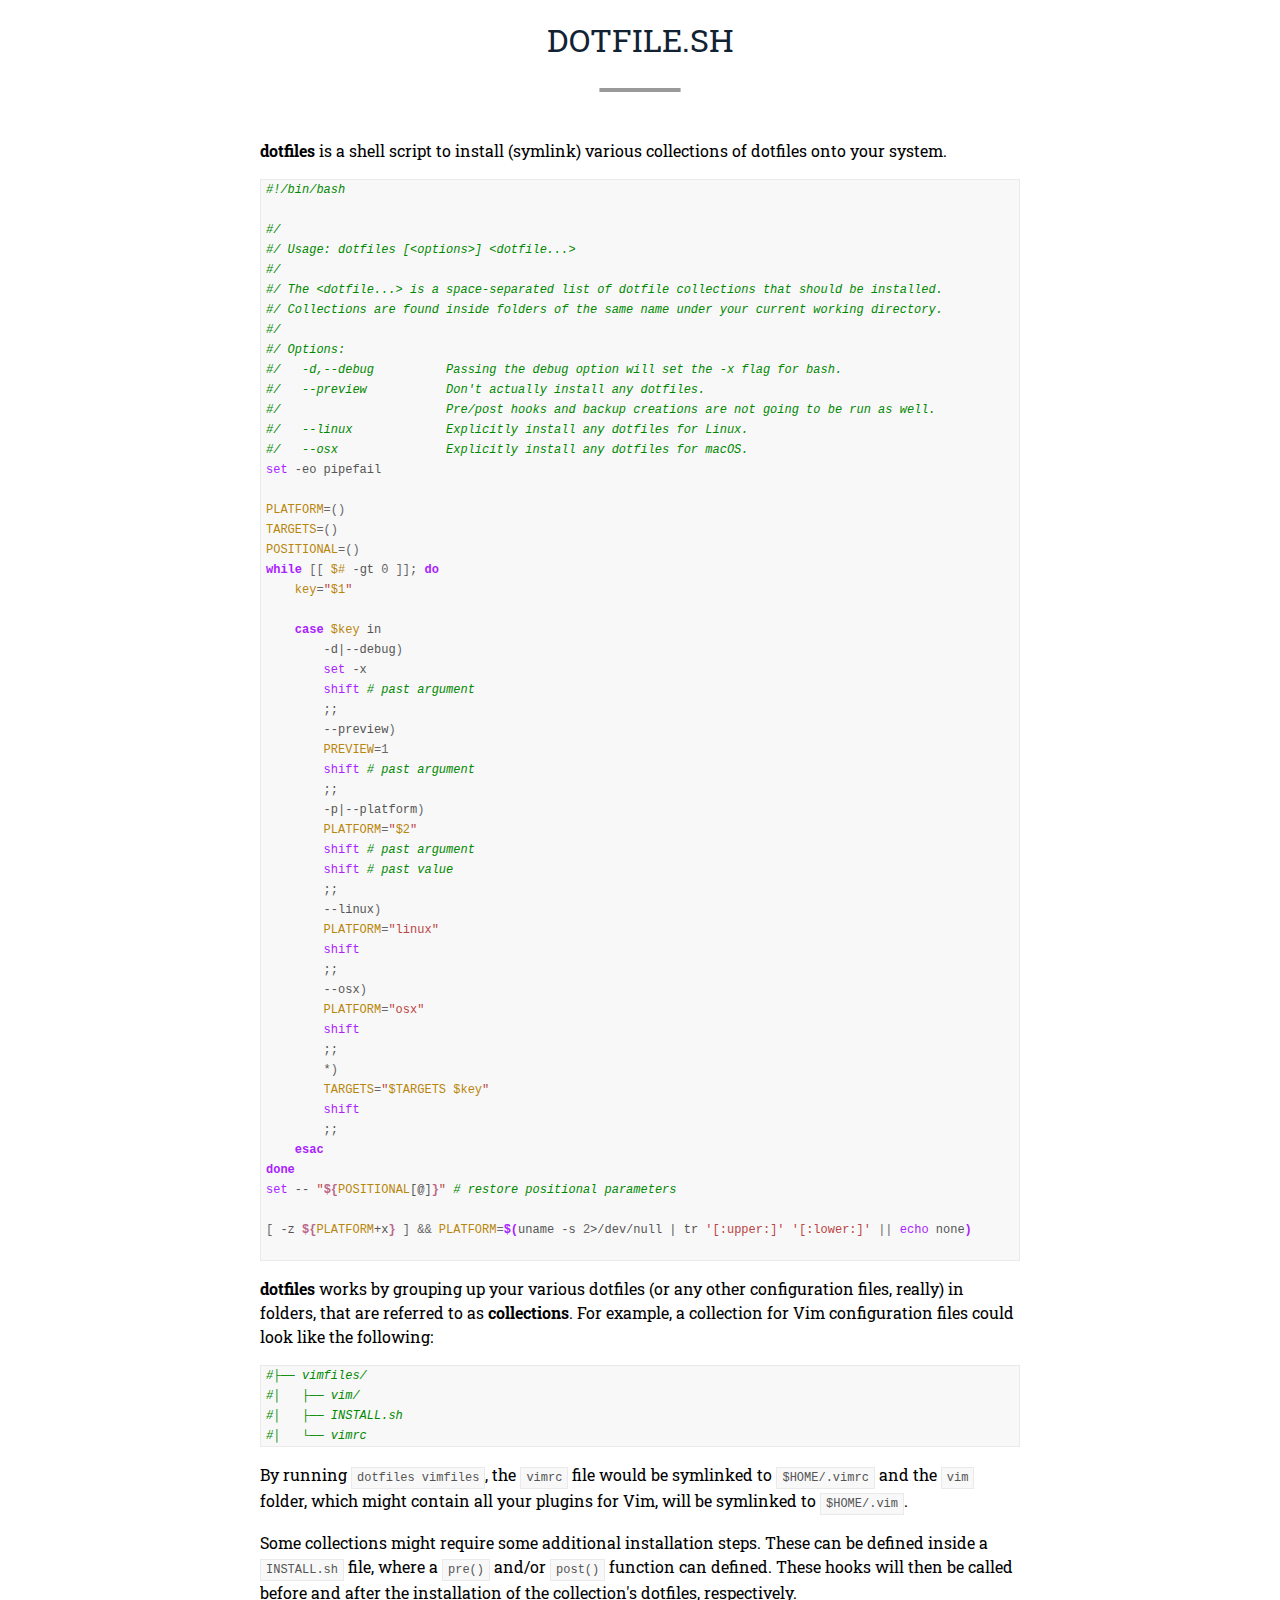
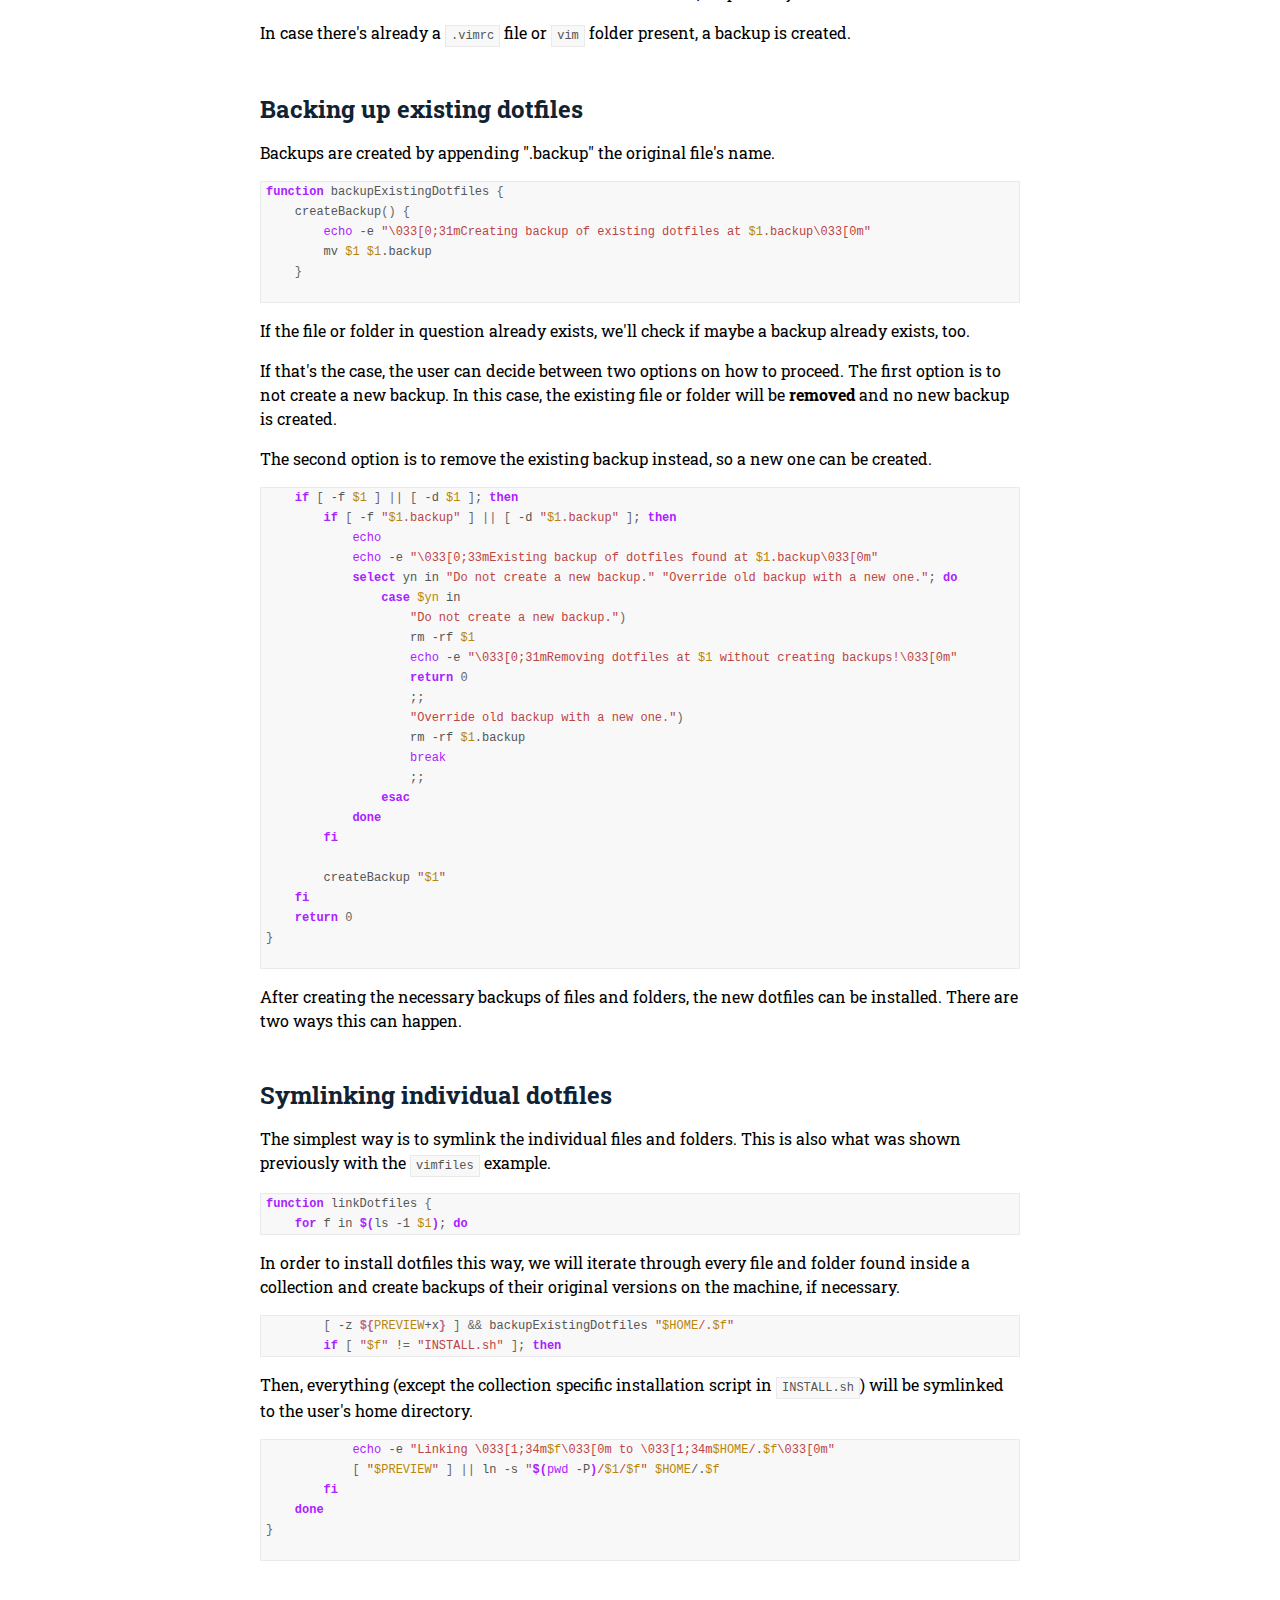
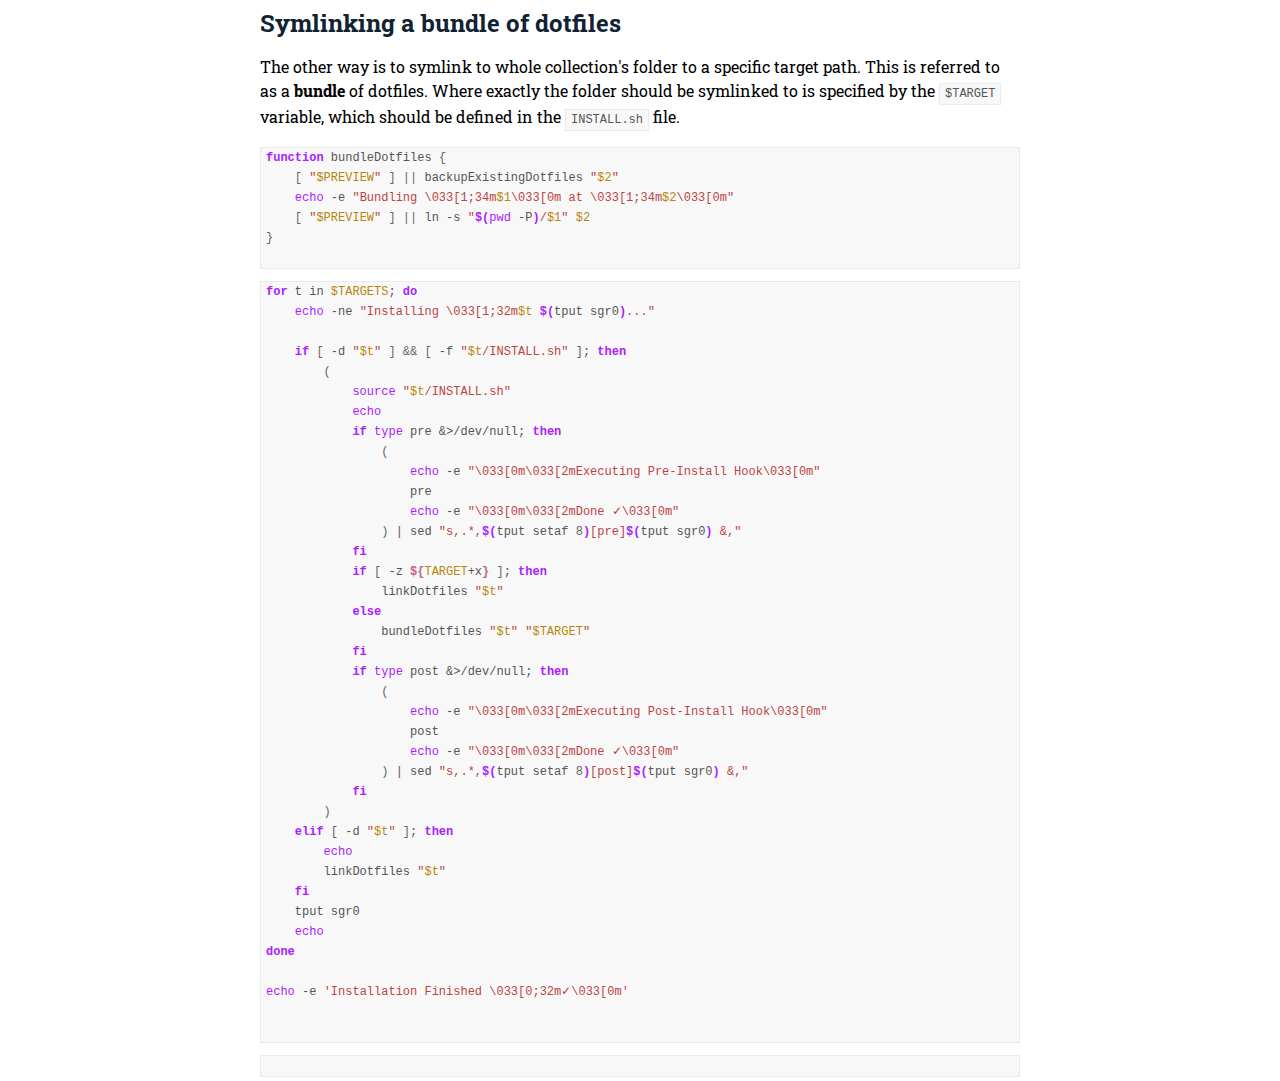
==== docs/index.html @ 302efd62 "move documentation to docs/ folder for GitHub Pages" ====
<!DOCTYPE html>
<html>
<head>
    <meta http-equiv='content-type' content='text/html;charset=utf-8'>
    <title>dotfile.sh</title>
    <style>

#/ CSS for all
body { font-family: sans-serif; }
/*--------------------- Typography ----------------------------*/

@import url('https://fonts.googleapis.com/css?family=Roboto+Slab:400,700');

/*--------------------- Base Styles ----------------------------*/

body {
  font-family: "Roboto Slab";
  line-height: 1.5em;
  margin: 0;
}

hr {
  height: 1px;
  background: #ddd;
  border: 0;
}

h1, h2, h3, h4, h5, h6 {
  color: #112233;
  font-weight: bold;
  font-family: "Roboto Slab";
  line-height: 1em;
  margin-top: 50px;
}
  h1 {
    margin: 0;
    font-weight: normal;
    text-transform: uppercase;
    text-align: center;
  }
  h1:after {
    content: "—";
    display: block;
    font-family: "fleurons";
    color: #999;
    font-size: 80px;
    padding: 10px 0 25px;
  }

a {
  color: #000;
}

blockquote {
  border-left: 5px solid #ccc;
  margin-left: 0;
  padding: 1px 0 1px 1em;
}
  .page blockquote p {
    font-family: Menlo, Consolas, Monaco, monospace;
    font-size: 14px; line-height: 19px;
    color: #999;
    margin: 10px 0 0;
    white-space: pre-wrap;
  }

pre, tt, code {
  font-family: Menlo, Consolas, Monaco, monospace;
  font-size: 12px;
  display: inline-block;
  border: 1px solid #EAEAEA;
  background: #f8f8f8;
  color: #555;
  padding: 0 5px;
  line-height: 20px;
}
  .page pre {
    margin: 0;
    width: 608px;
    padding: 10px 15px;
    background: #fcfcfc;
    -moz-box-shadow:    inset 0 0 10px rgba(0,0,0,0.1);
    -webkit-box-shadow: inset 0 0 10px rgba(0,0,0,0.1);
    box-shadow:         inset 0 0 10px rgba(0,0,0,0.1);
    overflow-x: auto;
  }
    .page pre code {
      border: 0;
      padding: 0;
      background: transparent;
    }

.fleur {
  font-family: "fleurons";
  font-size: 100px;
  text-align: center;
  margin: 40px 0;
  color: #ccc;
}

/*--------------------- Layout ----------------------------*/

.container {
  width: 760px;
  margin: 0 auto;
  background: #fff;
  background: rgba(255,255,255, 0.4);
  overflow: hidden;
}
  .page {
    width: 640px;
    padding: 30px;
    margin: 30px;
    background: #fff;
    font-size: 17px;
    line-height: 26px;
  }
    .page p {
      color: #30404f;
      margin: 26px 0;
    }

ul.sections {
  list-style: none;
  padding:0 0 5px 0;;
  margin:0;
}

.page li p {
  margin: 12px 0;
}

.toc {
  max-height: 0;
  overflow: hidden;
  text-align: center;
  font-size: 13px;
  line-height: 20px;
  -moz-transition: max-height 1s;
  -webkit-transition: max-height 1s;
  transition: max-height 1s;
}

  .header {
    margin-top: 24px;
  }

  .header:hover .toc {
    max-height: 500px;
  }
  .toc h3 {
    margin-top: 20px;
  }
  .toc ol {
    margin: 0 0 20px 0;
    display: inline-block;
    text-align: left;
    list-style-type: upper-roman;
  }
    .toc li {
      font-family: 'Roboto Slab';
    }
      .toc li a {
        font-family: 'Roboto Slab';
      }


/*---------------------- Syntax Highlighting -----------------------------*/

td.linenos { background-color: #f0f0f0; padding-right: 10px; }
span.lineno { background-color: #f0f0f0; padding: 0 5px 0 5px; }

.code pre {
  display: block;
  overflow: auto;
}

pre code {
  display: block; padding: 0.5em;
  color: #000;
  background: #f8f8ff
}

.c { color: #008800; font-style: italic } /* Comment */
.err { border: 1px solid #FF0000 } /* Error */
.k { color: #AA22FF; font-weight: bold } /* Keyword */
.o { color: #666666 } /* Operator */
.ch { color: #008800; font-style: italic } /* Comment.Hashbang */
.cm { color: #008800; font-style: italic } /* Comment.Multiline */
.cp { color: #008800 } /* Comment.Preproc */
.cpf { color: #008800; font-style: italic } /* Comment.PreprocFile */
.c1 { color: #008800; font-style: italic } /* Comment.Single */
.cs { color: #008800; font-weight: bold } /* Comment.Special */
.gd { color: #A00000 } /* Generic.Deleted */
.ge { font-style: italic } /* Generic.Emph */
.gr { color: #FF0000 } /* Generic.Error */
.gh { color: #000080; font-weight: bold } /* Generic.Heading */
.gi { color: #00A000 } /* Generic.Inserted */
.go { color: #888888 } /* Generic.Output */
.gp { color: #000080; font-weight: bold } /* Generic.Prompt */
.gs { font-weight: bold } /* Generic.Strong */
.gu { color: #800080; font-weight: bold } /* Generic.Subheading */
.gt { color: #0044DD } /* Generic.Traceback */
.kc { color: #AA22FF; font-weight: bold } /* Keyword.Constant */
.kd { color: #AA22FF; font-weight: bold } /* Keyword.Declaration */
.kn { color: #AA22FF; font-weight: bold } /* Keyword.Namespace */
.kp { color: #AA22FF } /* Keyword.Pseudo */
.kr { color: #AA22FF; font-weight: bold } /* Keyword.Reserved */
.kt { color: #00BB00; font-weight: bold } /* Keyword.Type */
.m { color: #666666 } /* Literal.Number */
.s { color: #BB4444 } /* Literal.String */
.na { color: #BB4444 } /* Name.Attribute */
.nb { color: #AA22FF } /* Name.Builtin */
.nc { color: #0000FF } /* Name.Class */
.no { color: #880000 } /* Name.Constant */
.nd { color: #AA22FF } /* Name.Decorator */
.ni { color: #999999; font-weight: bold } /* Name.Entity */
.ne { color: #D2413A; font-weight: bold } /* Name.Exception */
.nf { color: #00A000 } /* Name.Function */
.nl { color: #A0A000 } /* Name.Label */
.nn { color: #0000FF; font-weight: bold } /* Name.Namespace */
.nt { color: #008000; font-weight: bold } /* Name.Tag */
.nv { color: #B8860B } /* Name.Variable */
.ow { color: #AA22FF; font-weight: bold } /* Operator.Word */
.w { color: #bbbbbb } /* Text.Whitespace */
.mb { color: #666666 } /* Literal.Number.Bin */
.mf { color: #666666 } /* Literal.Number.Float */
.mh { color: #666666 } /* Literal.Number.Hex */
.mi { color: #666666 } /* Literal.Number.Integer */
.mo { color: #666666 } /* Literal.Number.Oct */
.sa { color: #BB4444 } /* Literal.String.Affix */
.sb { color: #BB4444 } /* Literal.String.Backtick */
.sc { color: #BB4444 } /* Literal.String.Char */
.dl { color: #BB4444 } /* Literal.String.Delimiter */
.sd { color: #BB4444; font-style: italic } /* Literal.String.Doc */
.s2 { color: #BB4444 } /* Literal.String.Double */
.se { color: #BB6622; font-weight: bold } /* Literal.String.Escape */
.sh { color: #BB4444 } /* Literal.String.Heredoc */
.si { color: #BB6688; font-weight: bold } /* Literal.String.Interpol */
.sx { color: #008000 } /* Literal.String.Other */
.sr { color: #BB6688 } /* Literal.String.Regex */
.s1 { color: #BB4444 } /* Literal.String.Single */
.ss { color: #B8860B } /* Literal.String.Symbol */
.bp { color: #AA22FF } /* Name.Builtin.Pseudo */
.fm { color: #00A000 } /* Name.Function.Magic */
.vc { color: #B8860B } /* Name.Variable.Class */
.vg { color: #B8860B } /* Name.Variable.Global */
.vi { color: #B8860B } /* Name.Variable.Instance */
.vm { color: #B8860B } /* Name.Variable.Magic */
.il { color: #666666 } /* Literal.Number.Integer.Long */
    </style>
    </head>
<body>
<div class=container id=container>
    <div id=background></div>
        <div class=header><h1>dotfile.sh</h1></div>
        <div class=docs><p><strong>dotfiles</strong> is a shell script to install (symlink) various collections of dotfiles onto your system.</p>

<span></span></div><div class=code><pre>
<span class="c1">#!/bin/bash</span>

<span class="c1">#/</span>
<span class="c1">#/ Usage: dotfiles [&lt;options&gt;] &lt;dotfile...&gt;</span>
<span class="c1">#/</span>
<span class="c1">#/ The &lt;dotfile...&gt; is a space-separated list of dotfile collections that should be installed.</span>
<span class="c1">#/ Collections are found inside folders of the same name under your current working directory.</span>
<span class="c1">#/</span>
<span class="c1">#/ Options:</span>
<span class="c1">#/   -d,--debug          Passing the debug option will set the -x flag for bash.</span>
<span class="c1">#/   --preview           Don&#39;t actually install any dotfiles.</span>
<span class="c1">#/                       Pre/post hooks and backup creations are not going to be run as well.</span>
<span class="c1">#/   --linux             Explicitly install any dotfiles for Linux.</span>
<span class="c1">#/   --osx               Explicitly install any dotfiles for macOS.</span>
<span class="nb">set</span> -eo pipefail

<span class="nv">PLATFORM</span><span class="o">=()</span>
<span class="nv">TARGETS</span><span class="o">=()</span>
<span class="nv">POSITIONAL</span><span class="o">=()</span>
<span class="k">while</span> <span class="o">[[</span> <span class="nv">$#</span> -gt <span class="m">0</span> <span class="o">]]</span><span class="p">;</span> <span class="k">do</span>
    <span class="nv">key</span><span class="o">=</span><span class="s2">&quot;</span><span class="nv">$1</span><span class="s2">&quot;</span>

    <span class="k">case</span> <span class="nv">$key</span> in
        -d<span class="p">|</span>--debug<span class="o">)</span>
        <span class="nb">set</span> -x
        <span class="nb">shift</span> <span class="c1"># past argument</span>
        <span class="p">;;</span>
        --preview<span class="o">)</span>
        <span class="nv">PREVIEW</span><span class="o">=</span><span class="m">1</span>
        <span class="nb">shift</span> <span class="c1"># past argument</span>
        <span class="p">;;</span>
        -p<span class="p">|</span>--platform<span class="o">)</span>
        <span class="nv">PLATFORM</span><span class="o">=</span><span class="s2">&quot;</span><span class="nv">$2</span><span class="s2">&quot;</span>
        <span class="nb">shift</span> <span class="c1"># past argument</span>
        <span class="nb">shift</span> <span class="c1"># past value</span>
        <span class="p">;;</span>
        --linux<span class="o">)</span>
        <span class="nv">PLATFORM</span><span class="o">=</span><span class="s2">&quot;linux&quot;</span>
        <span class="nb">shift</span>
        <span class="p">;;</span>
        --osx<span class="o">)</span>
        <span class="nv">PLATFORM</span><span class="o">=</span><span class="s2">&quot;osx&quot;</span>
        <span class="nb">shift</span>
        <span class="p">;;</span>
        *<span class="o">)</span>
        <span class="nv">TARGETS</span><span class="o">=</span><span class="s2">&quot;</span><span class="nv">$TARGETS</span><span class="s2"> </span><span class="nv">$key</span><span class="s2">&quot;</span>
        <span class="nb">shift</span>
        <span class="p">;;</span>
    <span class="k">esac</span>
<span class="k">done</span>
<span class="nb">set</span> -- <span class="s2">&quot;</span><span class="si">${</span><span class="nv">POSITIONAL</span><span class="p">[@]</span><span class="si">}</span><span class="s2">&quot;</span> <span class="c1"># restore positional parameters</span>

<span class="o">[</span> -z <span class="si">${</span><span class="nv">PLATFORM</span><span class="p">+x</span><span class="si">}</span> <span class="o">]</span> <span class="o">&amp;&amp;</span> <span class="nv">PLATFORM</span><span class="o">=</span><span class="k">$(</span>uname -s <span class="m">2</span>&gt;/dev/null <span class="p">|</span> tr <span class="s1">&#39;[:upper:]&#39;</span> <span class="s1">&#39;[:lower:]&#39;</span> <span class="o">||</span> <span class="nb">echo</span> none<span class="k">)</span>

</pre></div><div class=break></div><div class=docs>

<p><strong>dotfiles</strong> works by grouping up your various dotfiles (or any other configuration files, really) in
folders, that are referred to as <strong>collections</strong>. For example, a collection for Vim configuration files
could look like the following:</p>

</div><div class=code><pre>
<span class="c1">#├── vimfiles/</span>
<span class="c1">#│   ├── vim/</span>
<span class="c1">#│   ├── INSTALL.sh</span>
<span class="c1">#│   └── vimrc</span>
</pre></div><div class=break></div><div class=docs>

<p>By running <code>dotfiles vimfiles</code>, the <code>vimrc</code> file would be symlinked to <code>$HOME/.vimrc</code>
and the <code>vim</code> folder, which might contain all your plugins for Vim, will be symlinked to <code>$HOME/.vim</code>.</p>

<p>Some collections might require some additional installation steps. These can be defined inside a
<code>INSTALL.sh</code> file, where a <code>pre()</code> and/or <code>post()</code> function can defined. These hooks will then be called
before and after the installation of the collection's dotfiles, respectively.</p>

<p>In case there's already a <code>.vimrc</code> file or <code>vim</code> folder present, a backup is created.</p>

<h2>Backing up existing dotfiles</h2>

<p>Backups are created by appending ".backup" the original file's name.</p>

</div><div class=code><pre>
<span class="k">function</span> backupExistingDotfiles <span class="o">{</span>
    createBackup<span class="o">()</span> <span class="o">{</span>
        <span class="nb">echo</span> -e <span class="s2">&quot;\033[0;31mCreating backup of existing dotfiles at </span><span class="nv">$1</span><span class="s2">.backup\033[0m&quot;</span>
        mv <span class="nv">$1</span> <span class="nv">$1</span>.backup
    <span class="o">}</span>

</pre></div><div class=break></div><div class=docs>

<p>If the file or folder in question already exists, we'll check if maybe a backup
already exists, too.</p>

<p>If that's the case, the user can decide between two options on how to proceed.
The first option is to not create a new backup. In this case, the existing file or folder
will be <strong>removed</strong> and no new backup is created.</p>

<p>The second option is to remove the existing backup instead, so a new
one can be created.</p>

</div><div class=code><pre>
    <span class="k">if</span> <span class="o">[</span> -f <span class="nv">$1</span> <span class="o">]</span> <span class="o">||</span> <span class="o">[</span> -d <span class="nv">$1</span> <span class="o">]</span><span class="p">;</span> <span class="k">then</span>
        <span class="k">if</span> <span class="o">[</span> -f <span class="s2">&quot;</span><span class="nv">$1</span><span class="s2">.backup&quot;</span> <span class="o">]</span> <span class="o">||</span> <span class="o">[</span> -d <span class="s2">&quot;</span><span class="nv">$1</span><span class="s2">.backup&quot;</span> <span class="o">]</span><span class="p">;</span> <span class="k">then</span>
            <span class="nb">echo</span>
            <span class="nb">echo</span> -e <span class="s2">&quot;\033[0;33mExisting backup of dotfiles found at </span><span class="nv">$1</span><span class="s2">.backup\033[0m&quot;</span>
            <span class="k">select</span> yn in <span class="s2">&quot;Do not create a new backup.&quot;</span> <span class="s2">&quot;Override old backup with a new one.&quot;</span><span class="p">;</span> <span class="k">do</span>
                <span class="k">case</span> <span class="nv">$yn</span> in
                    <span class="s2">&quot;Do not create a new backup.&quot;</span><span class="o">)</span>
                    rm -rf <span class="nv">$1</span>
                    <span class="nb">echo</span> -e <span class="s2">&quot;\033[0;31mRemoving dotfiles at </span><span class="nv">$1</span><span class="s2"> without creating backups!\033[0m&quot;</span>
                    <span class="k">return</span> <span class="m">0</span>
                    <span class="p">;;</span>
                    <span class="s2">&quot;Override old backup with a new one.&quot;</span><span class="o">)</span>
                    rm -rf <span class="nv">$1</span>.backup
                    <span class="nb">break</span>
                    <span class="p">;;</span>
                <span class="k">esac</span>
            <span class="k">done</span>
        <span class="k">fi</span>

        createBackup <span class="s2">&quot;</span><span class="nv">$1</span><span class="s2">&quot;</span>
    <span class="k">fi</span>
    <span class="k">return</span> <span class="m">0</span>
<span class="o">}</span>

</pre></div><div class=break></div><div class=docs>

<p>After creating the necessary backups of files and folders, the new dotfiles can be installed.
There are two ways this can happen.</p>

<h2>Symlinking individual dotfiles</h2>

<p>The simplest way is to symlink the individual files and folders. This is also what was shown previously
with the <code>vimfiles</code> example.</p>

</div><div class=code><pre>
<span class="k">function</span> linkDotfiles <span class="o">{</span>
    <span class="k">for</span> f in <span class="k">$(</span>ls -1 <span class="nv">$1</span><span class="k">)</span><span class="p">;</span> <span class="k">do</span>
</pre></div><div class=break></div><div class=docs>

<p>In order to install dotfiles this way, we will iterate through every file and folder found
inside a collection and create backups of their original versions on the machine, if necessary.</p>

</div><div class=code><pre>
        <span class="o">[</span> -z <span class="si">${</span><span class="nv">PREVIEW</span><span class="p">+x</span><span class="si">}</span> <span class="o">]</span> <span class="o">&amp;&amp;</span> backupExistingDotfiles <span class="s2">&quot;</span><span class="nv">$HOME</span><span class="s2">/.</span><span class="nv">$f</span><span class="s2">&quot;</span>
        <span class="k">if</span> <span class="o">[</span> <span class="s2">&quot;</span><span class="nv">$f</span><span class="s2">&quot;</span> !<span class="o">=</span> <span class="s2">&quot;INSTALL.sh&quot;</span> <span class="o">]</span><span class="p">;</span> <span class="k">then</span>
</pre></div><div class=break></div><div class=docs>

<p>Then, everything (except the collection specific installation script in <code>INSTALL.sh</code>) will be symlinked
to the user's home directory.</p>

</div><div class=code><pre>
            <span class="nb">echo</span> -e <span class="s2">&quot;Linking \033[1;34m</span><span class="nv">$f</span><span class="s2">\033[0m to \033[1;34m</span><span class="nv">$HOME</span><span class="s2">/.</span><span class="nv">$f</span><span class="s2">\033[0m&quot;</span>
            <span class="o">[</span> <span class="s2">&quot;</span><span class="nv">$PREVIEW</span><span class="s2">&quot;</span> <span class="o">]</span> <span class="o">||</span> ln -s <span class="s2">&quot;</span><span class="k">$(</span><span class="nb">pwd</span> -P<span class="k">)</span><span class="s2">/</span><span class="nv">$1</span><span class="s2">/</span><span class="nv">$f</span><span class="s2">&quot;</span> <span class="nv">$HOME</span>/.<span class="nv">$f</span>
        <span class="k">fi</span>
    <span class="k">done</span>
<span class="o">}</span>

</pre></div><div class=break></div><div class=docs>

<h2>Symlinking a bundle of dotfiles</h2>

<p>The other way is to symlink to whole collection's folder to a specific target path.
This is referred to as a <strong>bundle</strong> of dotfiles. Where exactly the folder
should be symlinked to is specified by the <code>$TARGET</code> variable, which should be
defined in the <code>INSTALL.sh</code> file.</p>

</div><div class=code><pre>
<span class="k">function</span> bundleDotfiles <span class="o">{</span>
    <span class="o">[</span> <span class="s2">&quot;</span><span class="nv">$PREVIEW</span><span class="s2">&quot;</span> <span class="o">]</span> <span class="o">||</span> backupExistingDotfiles <span class="s2">&quot;</span><span class="nv">$2</span><span class="s2">&quot;</span>
    <span class="nb">echo</span> -e <span class="s2">&quot;Bundling \033[1;34m</span><span class="nv">$1</span><span class="s2">\033[0m at \033[1;34m</span><span class="nv">$2</span><span class="s2">\033[0m&quot;</span>
    <span class="o">[</span> <span class="s2">&quot;</span><span class="nv">$PREVIEW</span><span class="s2">&quot;</span> <span class="o">]</span> <span class="o">||</span> ln -s <span class="s2">&quot;</span><span class="k">$(</span><span class="nb">pwd</span> -P<span class="k">)</span><span class="s2">/</span><span class="nv">$1</span><span class="s2">&quot;</span> <span class="nv">$2</span>
<span class="o">}</span>

</pre></div><div class=break></div><div class=docs>

</div><div class=code><pre>
<span class="k">for</span> t in <span class="nv">$TARGETS</span><span class="p">;</span> <span class="k">do</span>
    <span class="nb">echo</span> -ne <span class="s2">&quot;Installing \033[1;32m</span><span class="nv">$t</span><span class="s2"> </span><span class="k">$(</span>tput sgr0<span class="k">)</span><span class="s2">...&quot;</span>

    <span class="k">if</span> <span class="o">[</span> -d <span class="s2">&quot;</span><span class="nv">$t</span><span class="s2">&quot;</span> <span class="o">]</span> <span class="o">&amp;&amp;</span> <span class="o">[</span> -f <span class="s2">&quot;</span><span class="nv">$t</span><span class="s2">/INSTALL.sh&quot;</span> <span class="o">]</span><span class="p">;</span> <span class="k">then</span>
        <span class="o">(</span>
            <span class="nb">source</span> <span class="s2">&quot;</span><span class="nv">$t</span><span class="s2">/INSTALL.sh&quot;</span>
            <span class="nb">echo</span>
            <span class="k">if</span> <span class="nb">type</span> pre <span class="p">&amp;</span>&gt;/dev/null<span class="p">;</span> <span class="k">then</span>
                <span class="o">(</span>
                    <span class="nb">echo</span> -e <span class="s2">&quot;\033[0m\033[2mExecuting Pre-Install Hook\033[0m&quot;</span>
                    pre
                    <span class="nb">echo</span> -e <span class="s2">&quot;\033[0m\033[2mDone ✓\033[0m&quot;</span>
                <span class="o">)</span> <span class="p">|</span> sed <span class="s2">&quot;s,.*,</span><span class="k">$(</span>tput setaf <span class="m">8</span><span class="k">)</span><span class="s2">[pre]</span><span class="k">$(</span>tput sgr0<span class="k">)</span><span class="s2"> &amp;,&quot;</span>
            <span class="k">fi</span>
            <span class="k">if</span> <span class="o">[</span> -z <span class="si">${</span><span class="nv">TARGET</span><span class="p">+x</span><span class="si">}</span> <span class="o">]</span><span class="p">;</span> <span class="k">then</span>
                linkDotfiles <span class="s2">&quot;</span><span class="nv">$t</span><span class="s2">&quot;</span>
            <span class="k">else</span>
                bundleDotfiles <span class="s2">&quot;</span><span class="nv">$t</span><span class="s2">&quot;</span> <span class="s2">&quot;</span><span class="nv">$TARGET</span><span class="s2">&quot;</span>
            <span class="k">fi</span>
            <span class="k">if</span> <span class="nb">type</span> post <span class="p">&amp;</span>&gt;/dev/null<span class="p">;</span> <span class="k">then</span>
                <span class="o">(</span>
                    <span class="nb">echo</span> -e <span class="s2">&quot;\033[0m\033[2mExecuting Post-Install Hook\033[0m&quot;</span>
                    post
                    <span class="nb">echo</span> -e <span class="s2">&quot;\033[0m\033[2mDone ✓\033[0m&quot;</span>
                <span class="o">)</span> <span class="p">|</span> sed <span class="s2">&quot;s,.*,</span><span class="k">$(</span>tput setaf <span class="m">8</span><span class="k">)</span><span class="s2">[post]</span><span class="k">$(</span>tput sgr0<span class="k">)</span><span class="s2"> &amp;,&quot;</span>
            <span class="k">fi</span>
        <span class="o">)</span>
    <span class="k">elif</span> <span class="o">[</span> -d <span class="s2">&quot;</span><span class="nv">$t</span><span class="s2">&quot;</span> <span class="o">]</span><span class="p">;</span> <span class="k">then</span>
        <span class="nb">echo</span>
        linkDotfiles <span class="s2">&quot;</span><span class="nv">$t</span><span class="s2">&quot;</span>
    <span class="k">fi</span>
    tput sgr0
    <span class="nb">echo</span>
<span class="k">done</span>

<span class="nb">echo</span> -e <span class="s1">&#39;Installation Finished \033[0;32m✓\033[0m&#39;</span>


</pre></div><div class=break></div><div class=docs>

</div><div class=code><pre>

</pre></div><div class=break></div><div class=docs></div>
    </div>
</body>
</html>
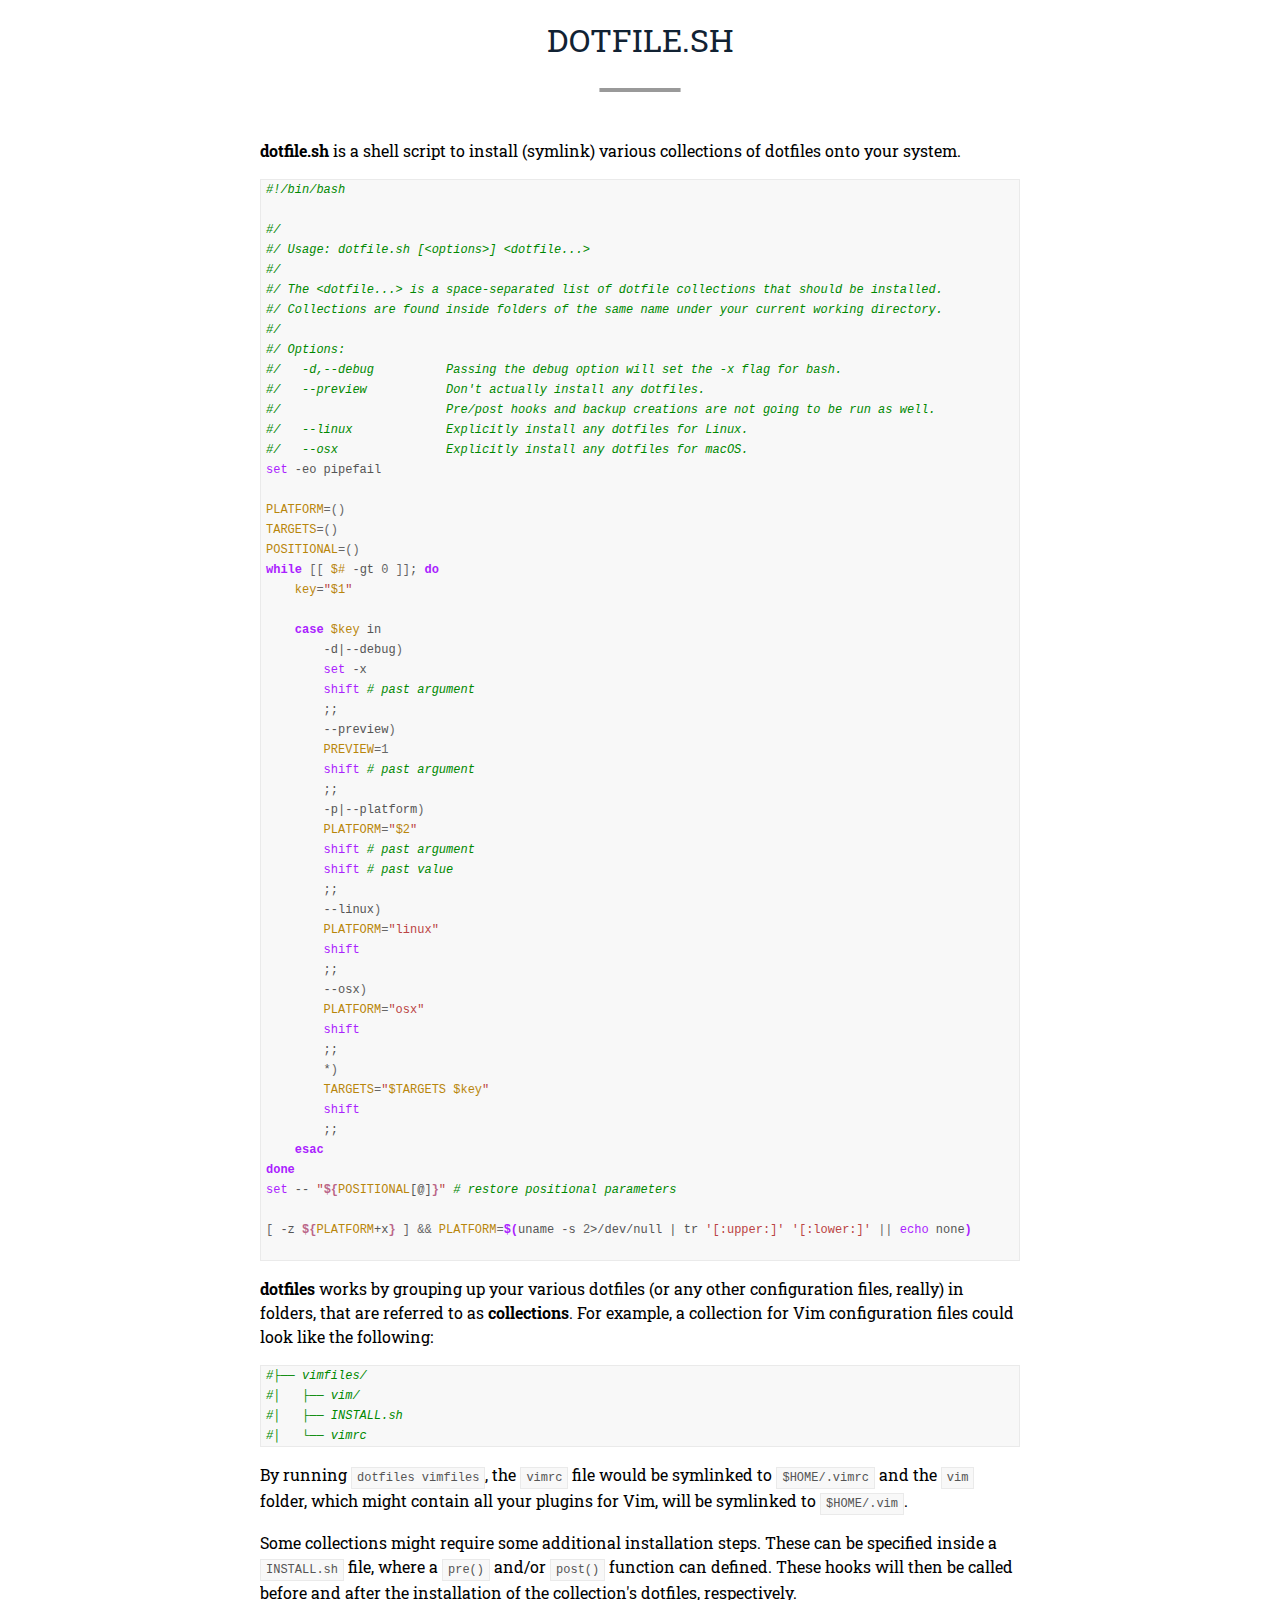
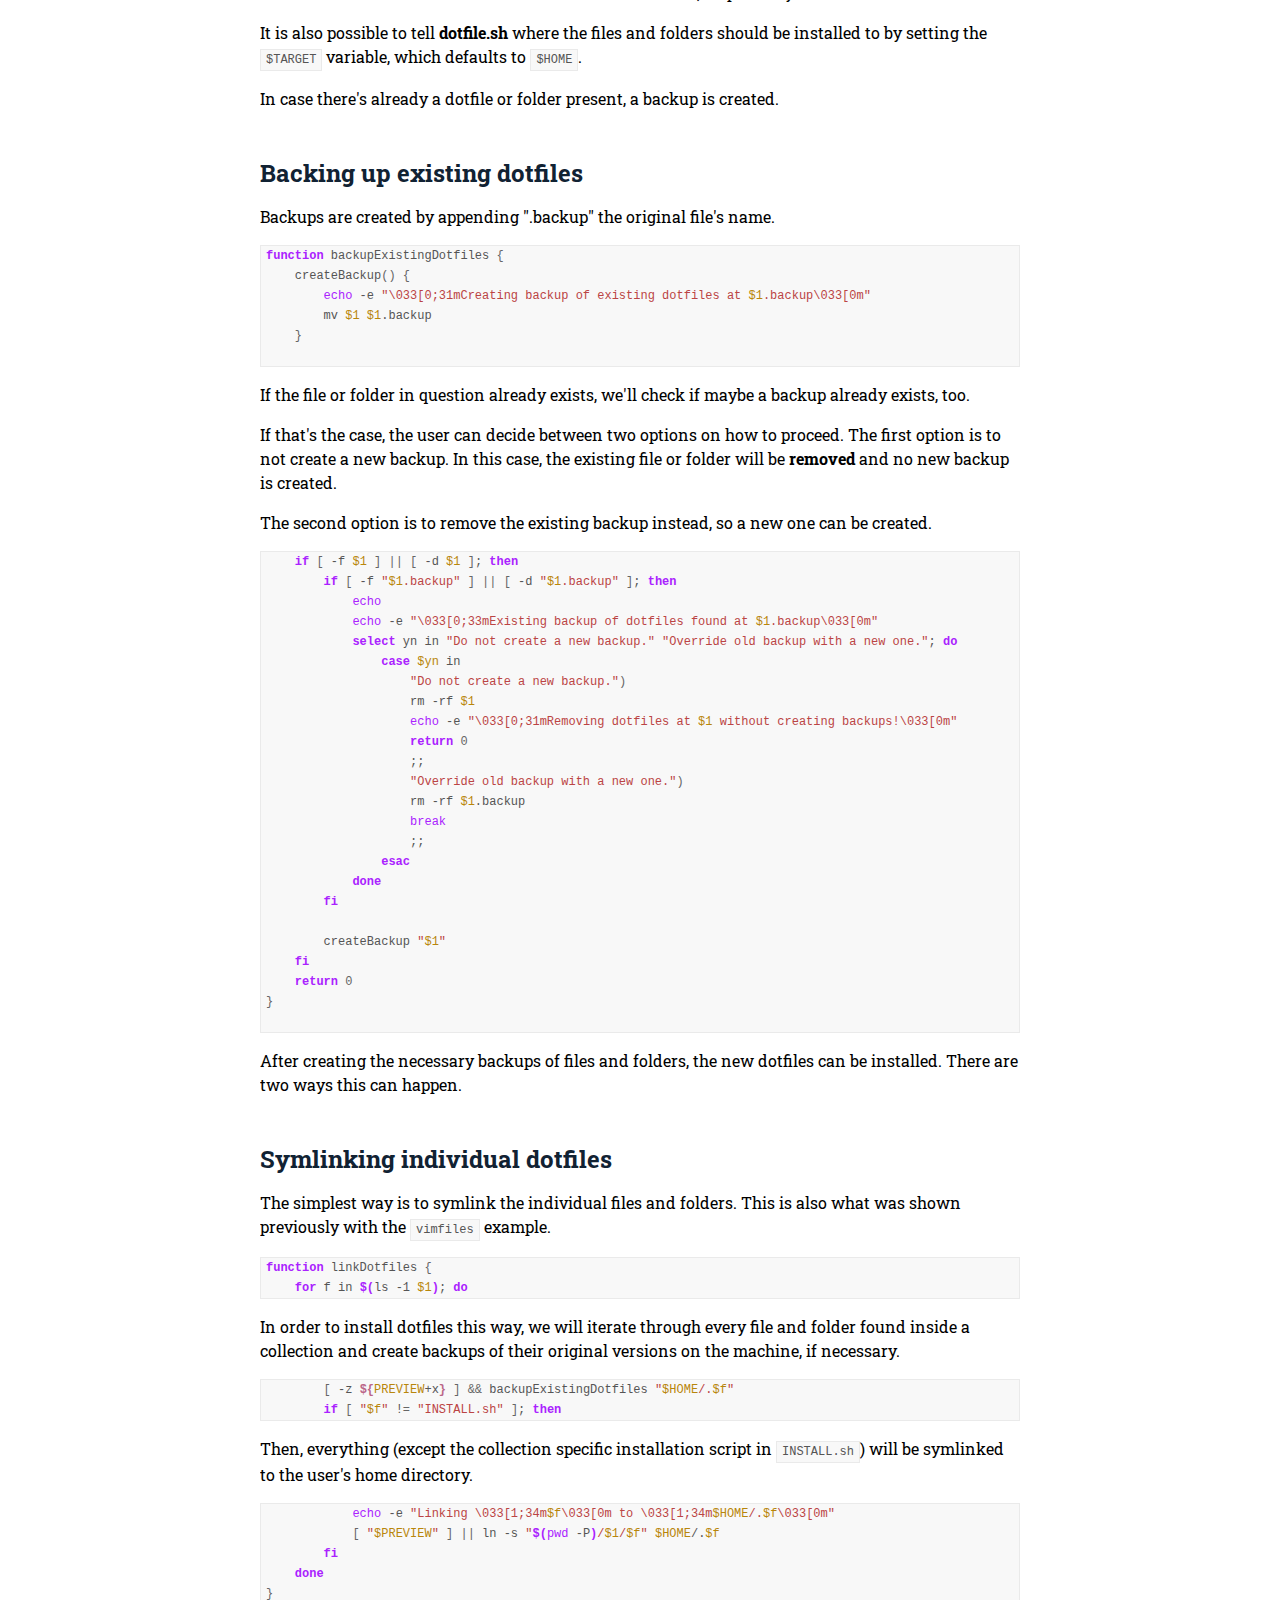
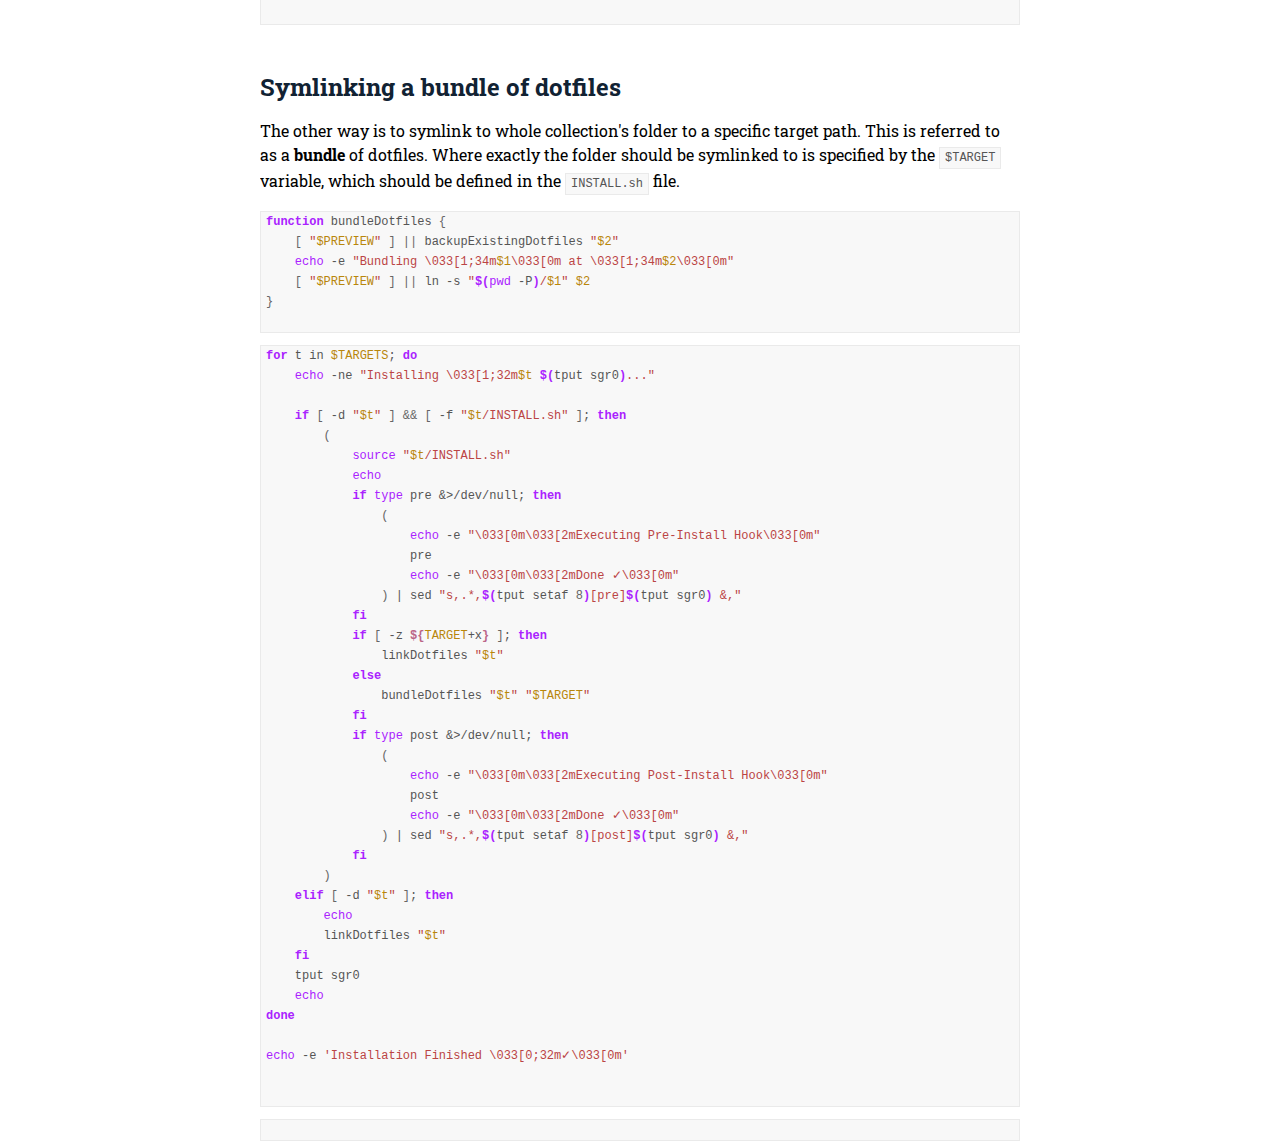
==== commit 2367ca90: ":books: added further documentation" ====
--- a/docs/index.html
+++ b/docs/index.html
@@ -254,13 +254,13 @@
 <div class=container id=container>
     <div id=background></div>
         <div class=header><h1>dotfile.sh</h1></div>
-        <div class=docs><p><strong>dotfiles</strong> is a shell script to install (symlink) various collections of dotfiles onto your system.</p>
+        <div class=docs><p><strong>dotfile.sh</strong> is a shell script to install (symlink) various collections of dotfiles onto your system.</p>
 
 <span></span></div><div class=code><pre>
 <span class="c1">#!/bin/bash</span>
 
 <span class="c1">#/</span>
-<span class="c1">#/ Usage: dotfiles [&lt;options&gt;] &lt;dotfile...&gt;</span>
+<span class="c1">#/ Usage: dotfile.sh [&lt;options&gt;] &lt;dotfile...&gt;</span>
 <span class="c1">#/</span>
 <span class="c1">#/ The &lt;dotfile...&gt; is a space-separated list of dotfile collections that should be installed.</span>
 <span class="c1">#/ Collections are found inside folders of the same name under your current working directory.</span>
@@ -327,11 +327,14 @@
 <p>By running <code>dotfiles vimfiles</code>, the <code>vimrc</code> file would be symlinked to <code>$HOME/.vimrc</code>
 and the <code>vim</code> folder, which might contain all your plugins for Vim, will be symlinked to <code>$HOME/.vim</code>.</p>
 
-<p>Some collections might require some additional installation steps. These can be defined inside a
+<p>Some collections might require some additional installation steps. These can be specified inside a
 <code>INSTALL.sh</code> file, where a <code>pre()</code> and/or <code>post()</code> function can defined. These hooks will then be called
 before and after the installation of the collection's dotfiles, respectively.</p>
 
-<p>In case there's already a <code>.vimrc</code> file or <code>vim</code> folder present, a backup is created.</p>
+<p>It is also possible to tell <strong>dotfile.sh</strong> where the files and folders should be installed to
+by setting the <code>$TARGET</code> variable, which defaults to <code>$HOME</code>.</p>
+
+<p>In case there's already a dotfile or folder present, a backup is created.</p>
 
 <h2>Backing up existing dotfiles</h2>
 
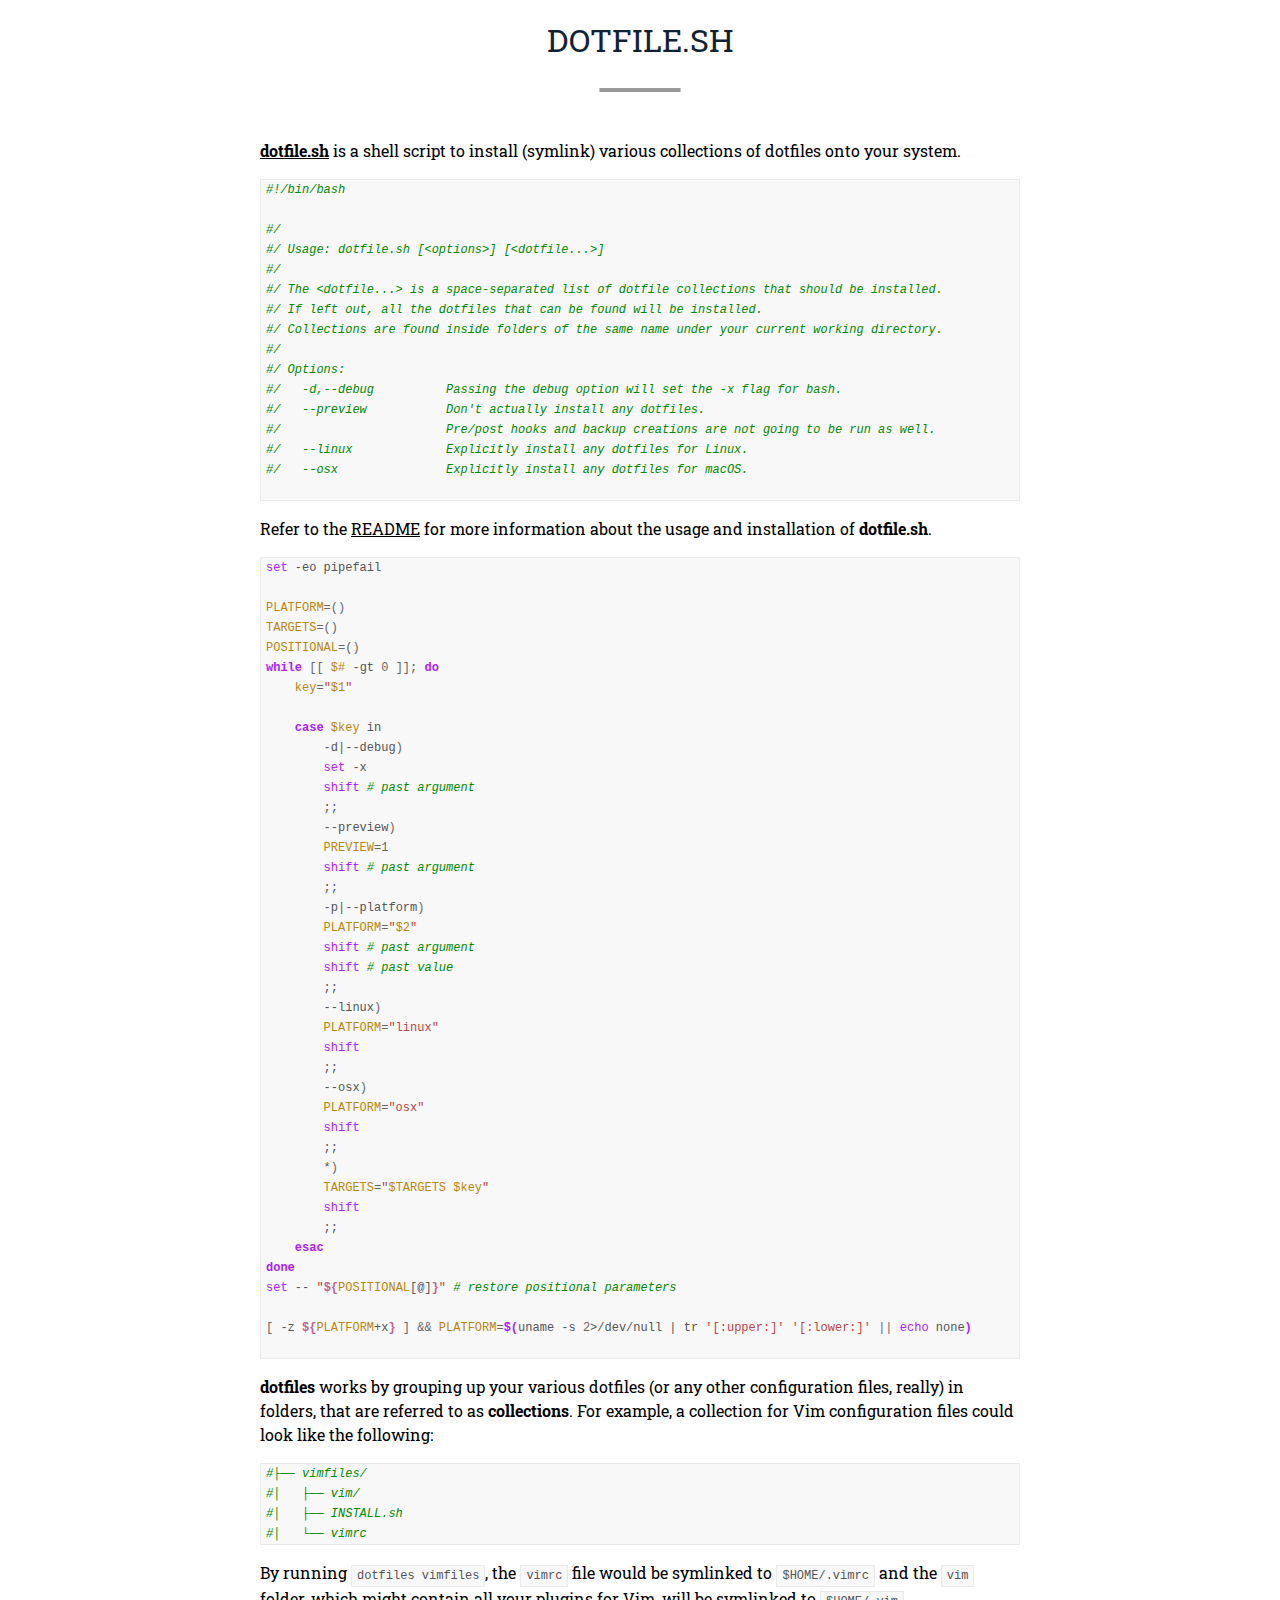
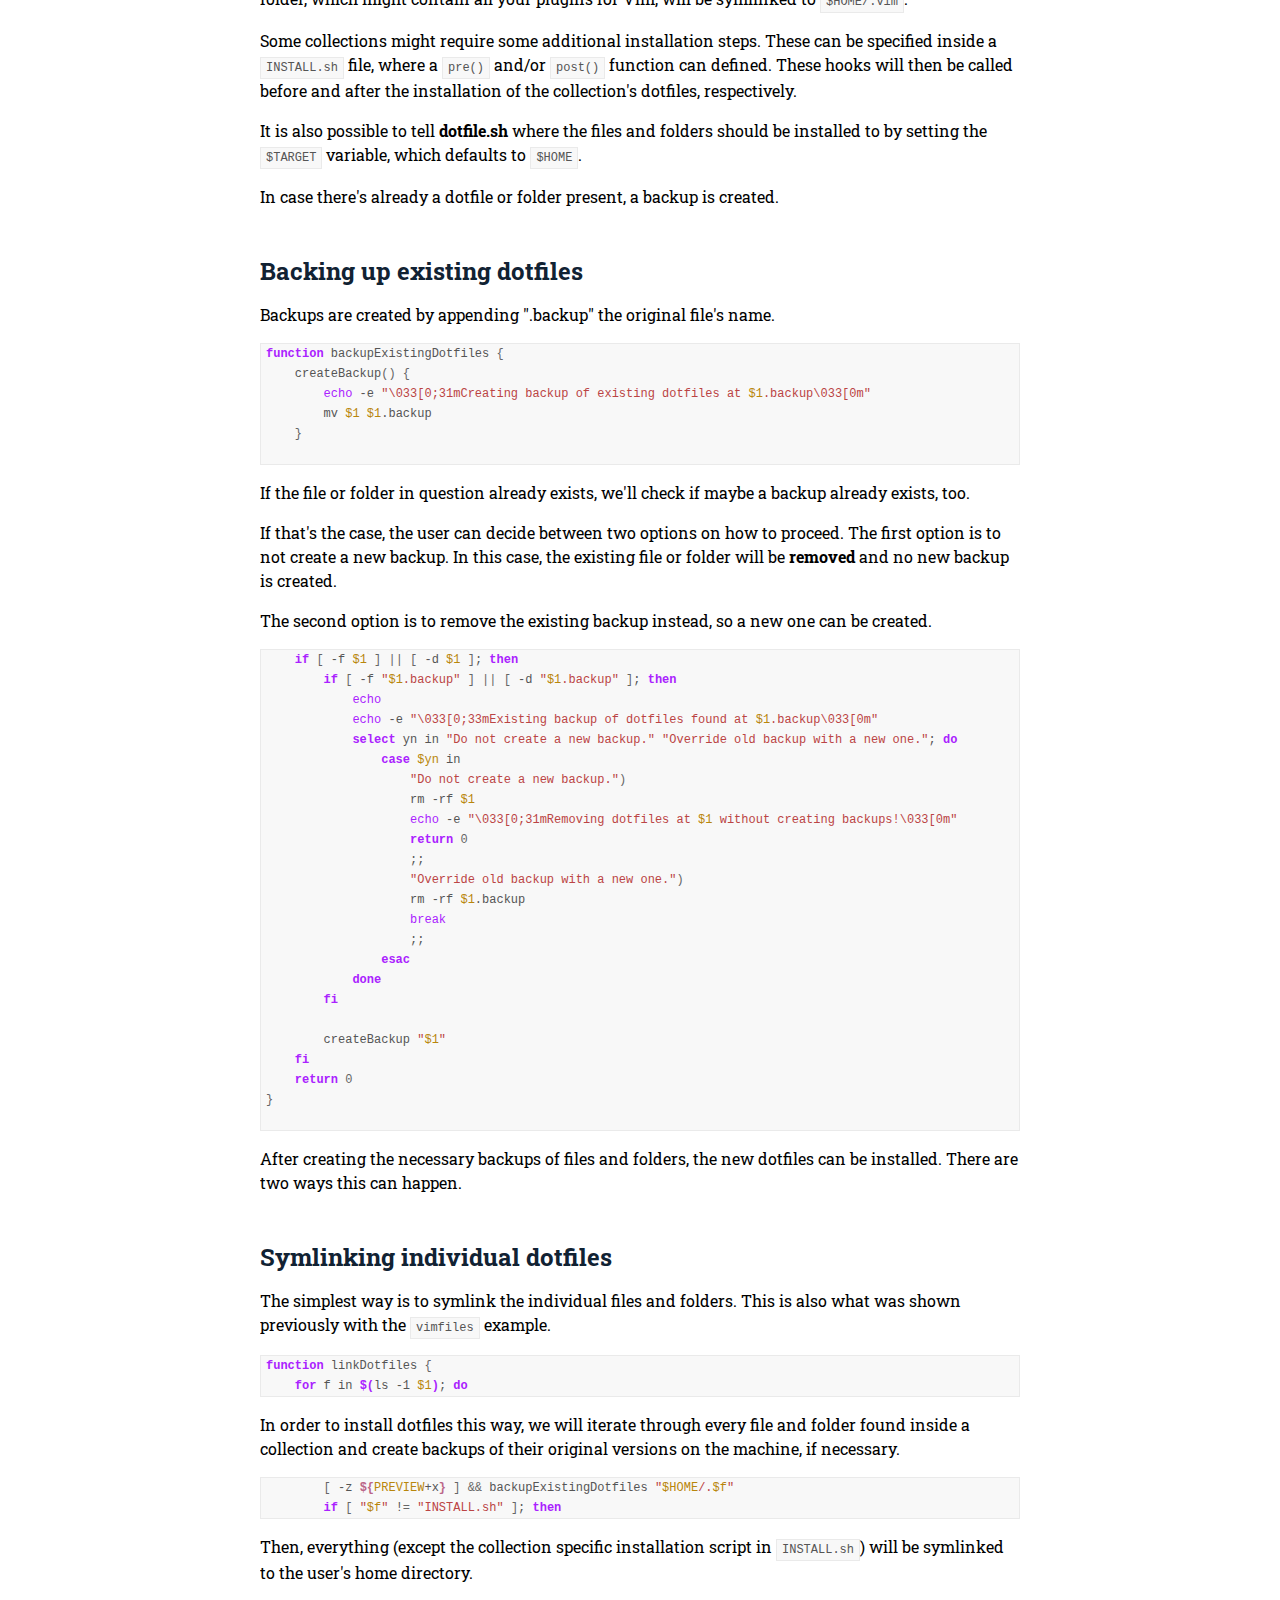
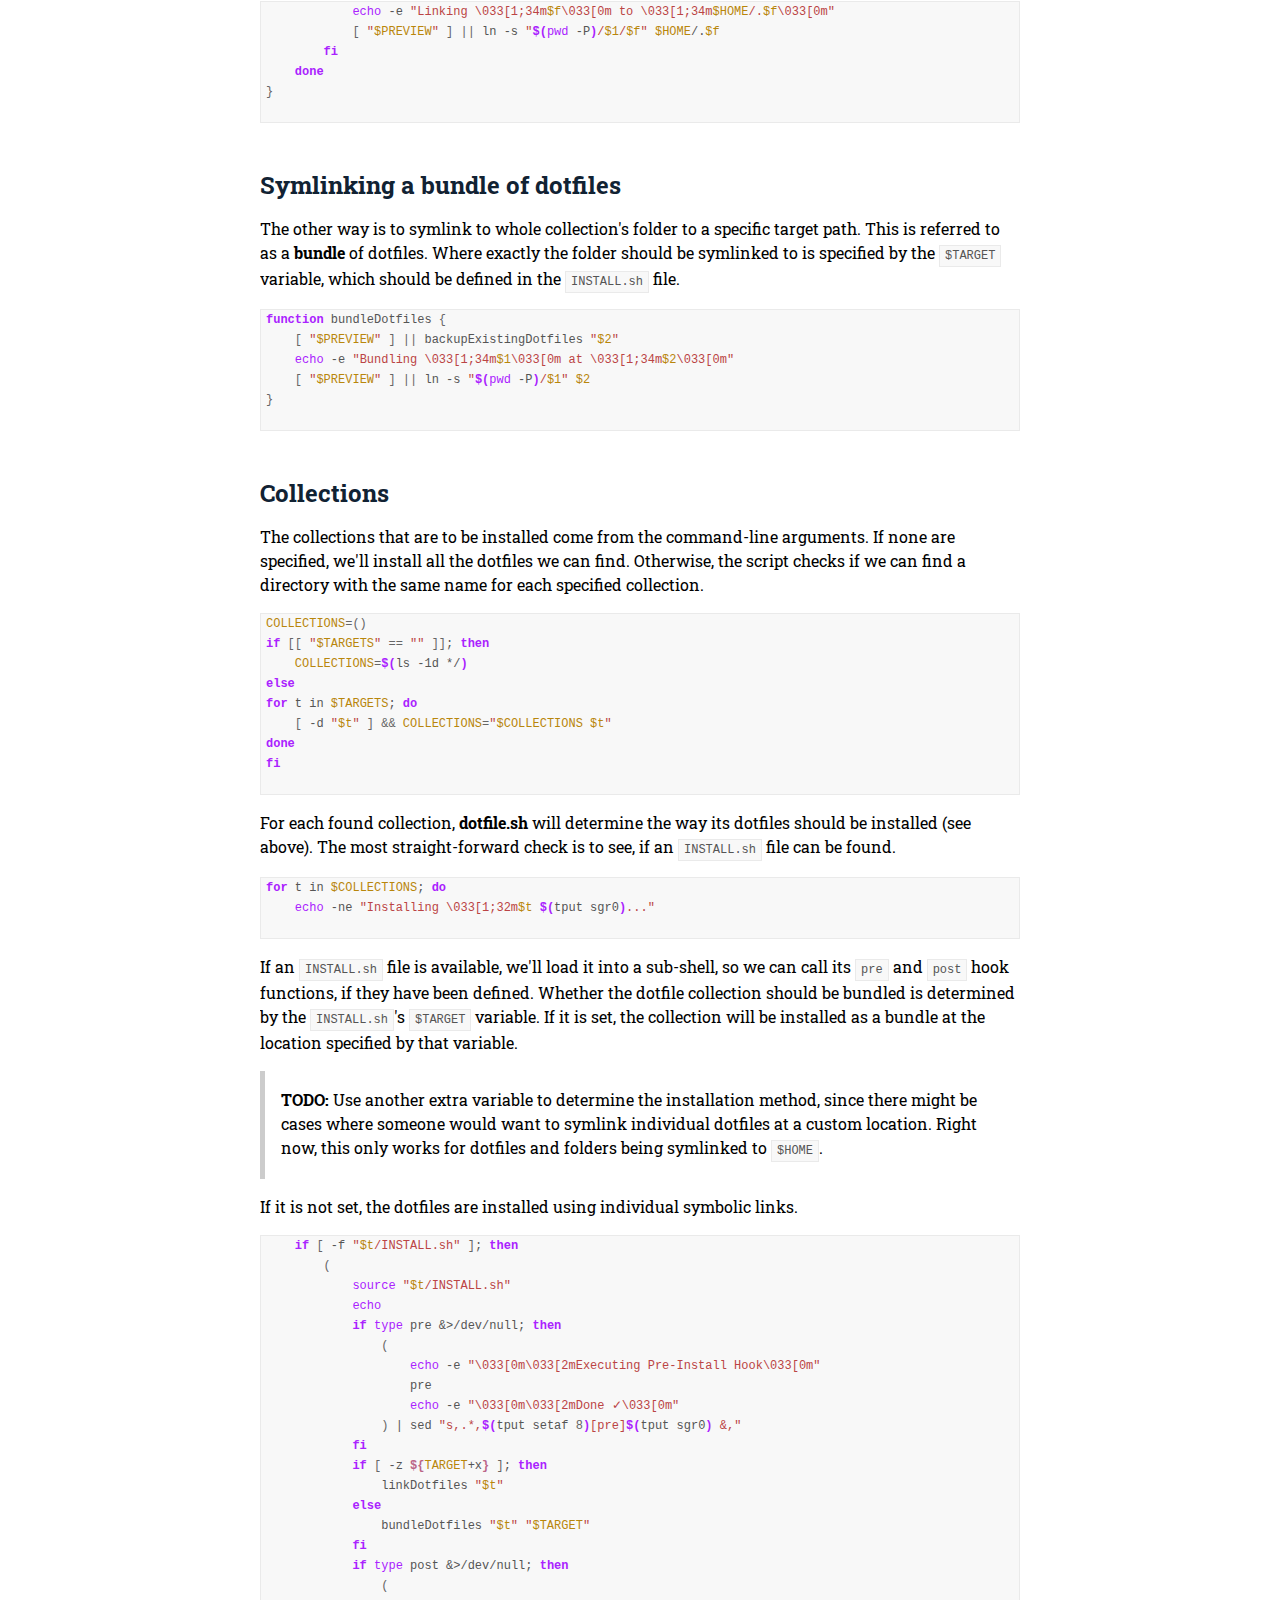
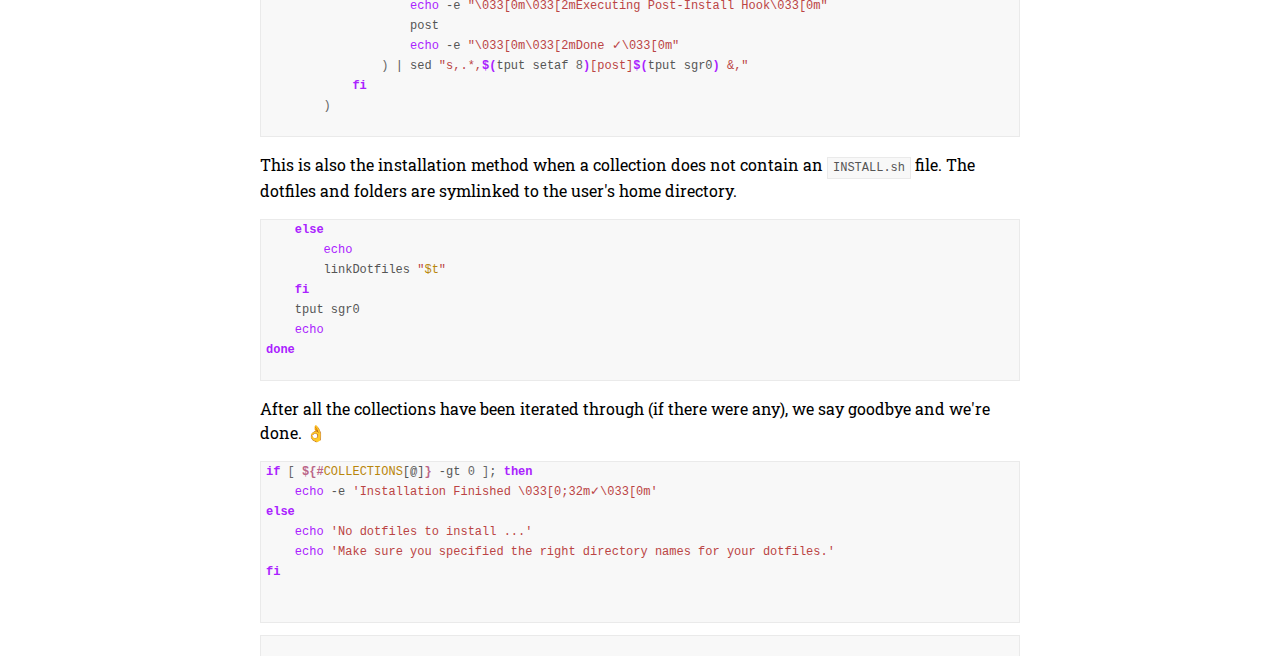
==== commit a6ec475b: "filter out non-existant collections from the command-line arguments" ====
--- a/docs/index.html
+++ b/docs/index.html
@@ -254,15 +254,16 @@
 <div class=container id=container>
     <div id=background></div>
         <div class=header><h1>dotfile.sh</h1></div>
-        <div class=docs><p><strong>dotfile.sh</strong> is a shell script to install (symlink) various collections of dotfiles onto your system.</p>
+        <div class=docs><p><strong><a href="https://github.com/zidizei/dotfile.sh/">dotfile.sh</a></strong> is a shell script to install (symlink) various collections of dotfiles onto your system.</p>
 
 <span></span></div><div class=code><pre>
 <span class="c1">#!/bin/bash</span>
 
 <span class="c1">#/</span>
-<span class="c1">#/ Usage: dotfile.sh [&lt;options&gt;] &lt;dotfile...&gt;</span>
+<span class="c1">#/ Usage: dotfile.sh [&lt;options&gt;] [&lt;dotfile...&gt;]</span>
 <span class="c1">#/</span>
 <span class="c1">#/ The &lt;dotfile...&gt; is a space-separated list of dotfile collections that should be installed.</span>
+<span class="c1">#/ If left out, all the dotfiles that can be found will be installed.</span>
 <span class="c1">#/ Collections are found inside folders of the same name under your current working directory.</span>
 <span class="c1">#/</span>
 <span class="c1">#/ Options:</span>
@@ -271,6 +272,12 @@
 <span class="c1">#/                       Pre/post hooks and backup creations are not going to be run as well.</span>
 <span class="c1">#/   --linux             Explicitly install any dotfiles for Linux.</span>
 <span class="c1">#/   --osx               Explicitly install any dotfiles for macOS.</span>
+
+</pre></div><div class=break></div><div class=docs>
+
+<p>Refer to the <a href="https://github.com/zidizei/dotfile.sh/blob/master/README.md">README</a> for more information about the usage and installation of <strong>dotfile.sh</strong>.</p>
+
+</div><div class=code><pre>
 <span class="nb">set</span> -eo pipefail
 
 <span class="nv">PLATFORM</span><span class="o">=()</span>
@@ -435,11 +442,50 @@
 
 </pre></div><div class=break></div><div class=docs>
 
-</div><div class=code><pre>
+<h2>Collections</h2>
+
+<p>The collections that are to be installed come from the command-line arguments.
+If none are specified, we'll install all the dotfiles we can find.
+Otherwise, the script checks if we can find a directory with the same name for each
+specified collection.</p>
+
+</div><div class=code><pre>
+<span class="nv">COLLECTIONS</span><span class="o">=()</span>
+<span class="k">if</span> <span class="o">[[</span> <span class="s2">&quot;</span><span class="nv">$TARGETS</span><span class="s2">&quot;</span> <span class="o">==</span> <span class="s2">&quot;&quot;</span> <span class="o">]]</span><span class="p">;</span> <span class="k">then</span>
+    <span class="nv">COLLECTIONS</span><span class="o">=</span><span class="k">$(</span>ls -1d */<span class="k">)</span>
+<span class="k">else</span>
 <span class="k">for</span> t in <span class="nv">$TARGETS</span><span class="p">;</span> <span class="k">do</span>
+    <span class="o">[</span> -d <span class="s2">&quot;</span><span class="nv">$t</span><span class="s2">&quot;</span> <span class="o">]</span> <span class="o">&amp;&amp;</span> <span class="nv">COLLECTIONS</span><span class="o">=</span><span class="s2">&quot;</span><span class="nv">$COLLECTIONS</span><span class="s2"> </span><span class="nv">$t</span><span class="s2">&quot;</span>
+<span class="k">done</span>
+<span class="k">fi</span>
+
+</pre></div><div class=break></div><div class=docs>
+
+<p>For each found collection, <strong>dotfile.sh</strong> will determine the way its dotfiles should
+be installed (see above). The most straight-forward check is to see, if an <code>INSTALL.sh</code>
+file can be found.</p>
+
+</div><div class=code><pre>
+<span class="k">for</span> t in <span class="nv">$COLLECTIONS</span><span class="p">;</span> <span class="k">do</span>
     <span class="nb">echo</span> -ne <span class="s2">&quot;Installing \033[1;32m</span><span class="nv">$t</span><span class="s2"> </span><span class="k">$(</span>tput sgr0<span class="k">)</span><span class="s2">...&quot;</span>
 
-    <span class="k">if</span> <span class="o">[</span> -d <span class="s2">&quot;</span><span class="nv">$t</span><span class="s2">&quot;</span> <span class="o">]</span> <span class="o">&amp;&amp;</span> <span class="o">[</span> -f <span class="s2">&quot;</span><span class="nv">$t</span><span class="s2">/INSTALL.sh&quot;</span> <span class="o">]</span><span class="p">;</span> <span class="k">then</span>
+</pre></div><div class=break></div><div class=docs>
+
+<p>If an <code>INSTALL.sh</code> file is available, we'll load it into a sub-shell, so we can call its
+<code>pre</code> and <code>post</code> hook functions, if they have been defined. Whether the dotfile collection
+should be bundled is determined by the <code>INSTALL.sh</code>'s <code>$TARGET</code> variable. If it is set,
+the collection will be installed as a bundle at the location specified by that variable.</p>
+
+<blockquote>
+  <p><strong>TODO:</strong> Use another extra variable to determine the installation method, since there might
+be cases where someone would want to symlink individual dotfiles at a custom location.
+Right now, this only works for dotfiles and folders being symlinked to <code>$HOME</code>.</p>
+</blockquote>
+
+<p>If it is not set, the dotfiles are installed using individual symbolic links.</p>
+
+</div><div class=code><pre>
+    <span class="k">if</span> <span class="o">[</span> -f <span class="s2">&quot;</span><span class="nv">$t</span><span class="s2">/INSTALL.sh&quot;</span> <span class="o">]</span><span class="p">;</span> <span class="k">then</span>
         <span class="o">(</span>
             <span class="nb">source</span> <span class="s2">&quot;</span><span class="nv">$t</span><span class="s2">/INSTALL.sh&quot;</span>
             <span class="nb">echo</span>
@@ -463,7 +509,14 @@
                 <span class="o">)</span> <span class="p">|</span> sed <span class="s2">&quot;s,.*,</span><span class="k">$(</span>tput setaf <span class="m">8</span><span class="k">)</span><span class="s2">[post]</span><span class="k">$(</span>tput sgr0<span class="k">)</span><span class="s2"> &amp;,&quot;</span>
             <span class="k">fi</span>
         <span class="o">)</span>
-    <span class="k">elif</span> <span class="o">[</span> -d <span class="s2">&quot;</span><span class="nv">$t</span><span class="s2">&quot;</span> <span class="o">]</span><span class="p">;</span> <span class="k">then</span>
+
+</pre></div><div class=break></div><div class=docs>
+
+<p>This is also the installation method when a collection does not contain an <code>INSTALL.sh</code> file.
+The dotfiles and folders are symlinked to the user's home directory.</p>
+
+</div><div class=code><pre>
+    <span class="k">else</span>
         <span class="nb">echo</span>
         linkDotfiles <span class="s2">&quot;</span><span class="nv">$t</span><span class="s2">&quot;</span>
     <span class="k">fi</span>
@@ -471,7 +524,17 @@
     <span class="nb">echo</span>
 <span class="k">done</span>
 
-<span class="nb">echo</span> -e <span class="s1">&#39;Installation Finished \033[0;32m✓\033[0m&#39;</span>
+</pre></div><div class=break></div><div class=docs>
+
+<p>After all the collections have been iterated through (if there were any), we say goodbye and we're done. 👌</p>
+
+</div><div class=code><pre>
+<span class="k">if</span> <span class="o">[</span> <span class="si">${#</span><span class="nv">COLLECTIONS</span><span class="p">[@]</span><span class="si">}</span> -gt <span class="m">0</span> <span class="o">]</span><span class="p">;</span> <span class="k">then</span>
+    <span class="nb">echo</span> -e <span class="s1">&#39;Installation Finished \033[0;32m✓\033[0m&#39;</span>
+<span class="k">else</span>
+    <span class="nb">echo</span> <span class="s1">&#39;No dotfiles to install ...&#39;</span>
+    <span class="nb">echo</span> <span class="s1">&#39;Make sure you specified the right directory names for your dotfiles.&#39;</span>
+<span class="k">fi</span>
 
 
 </pre></div><div class=break></div><div class=docs>
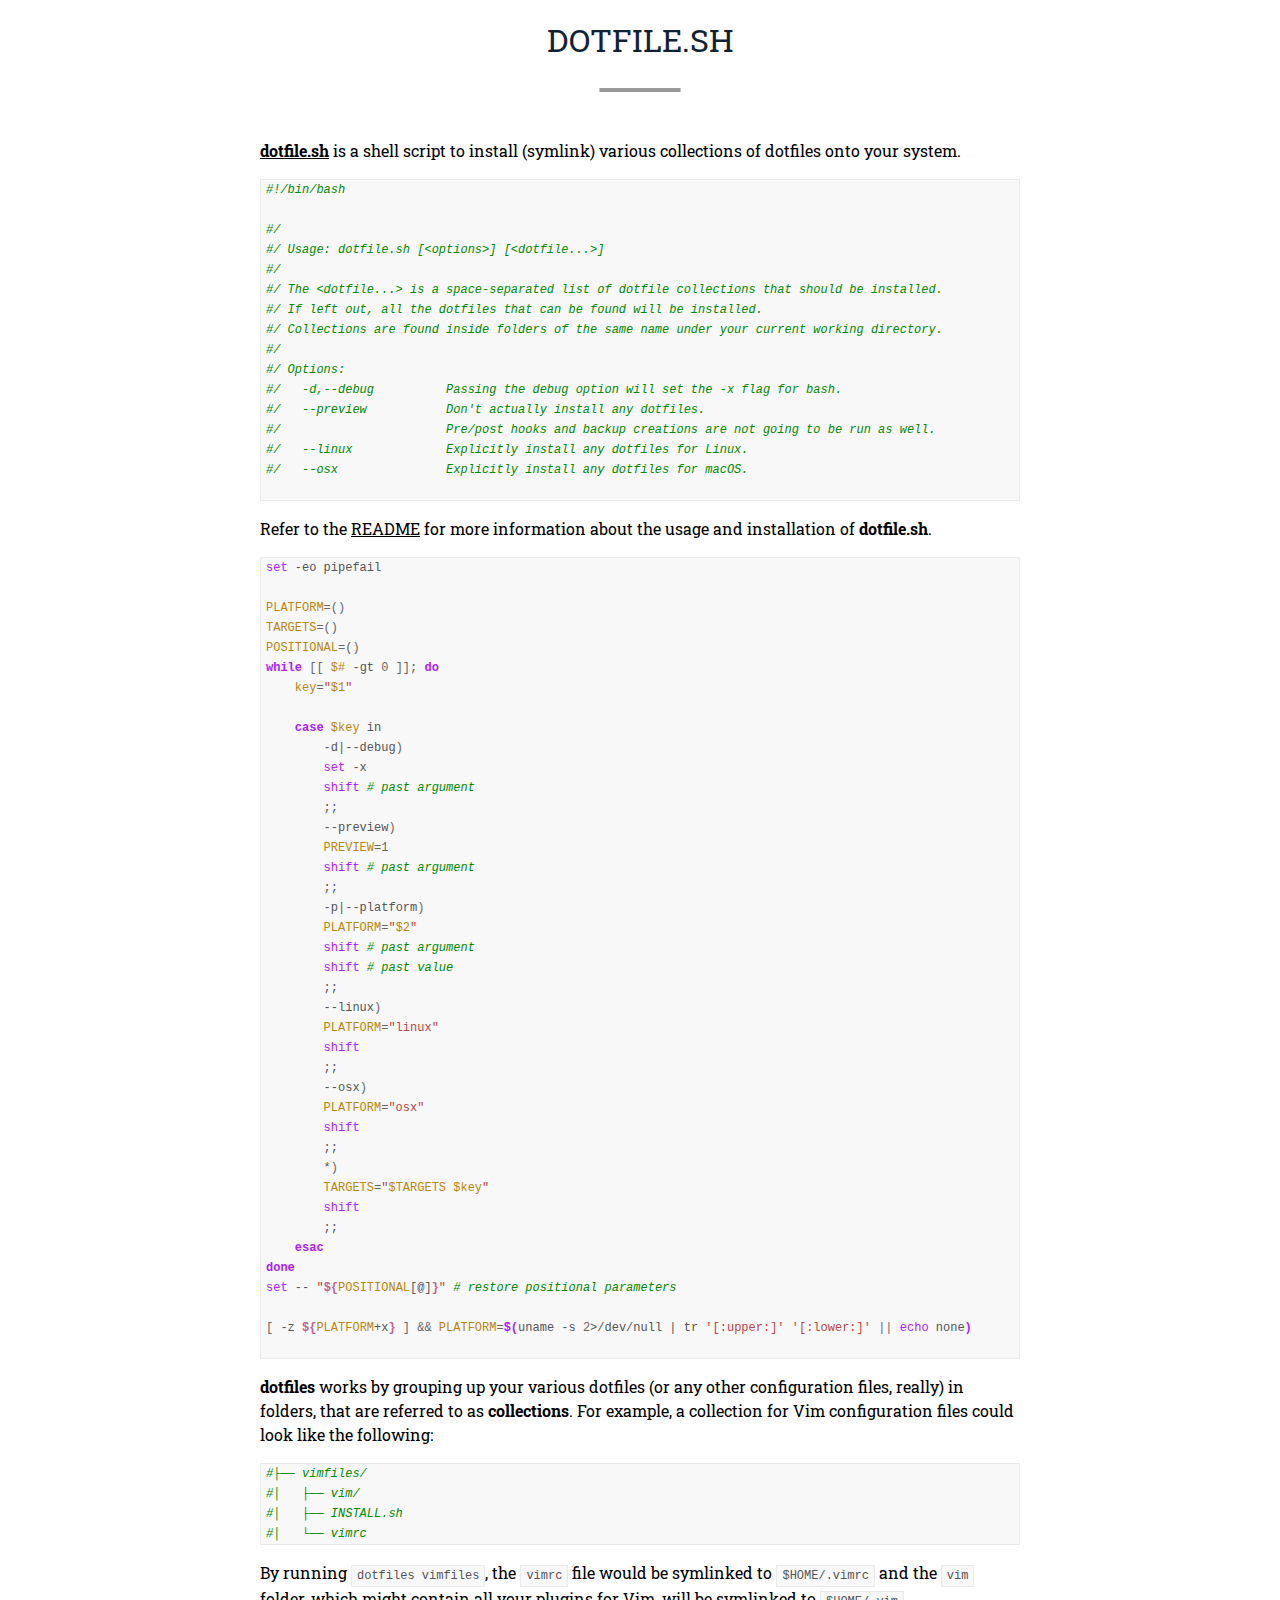
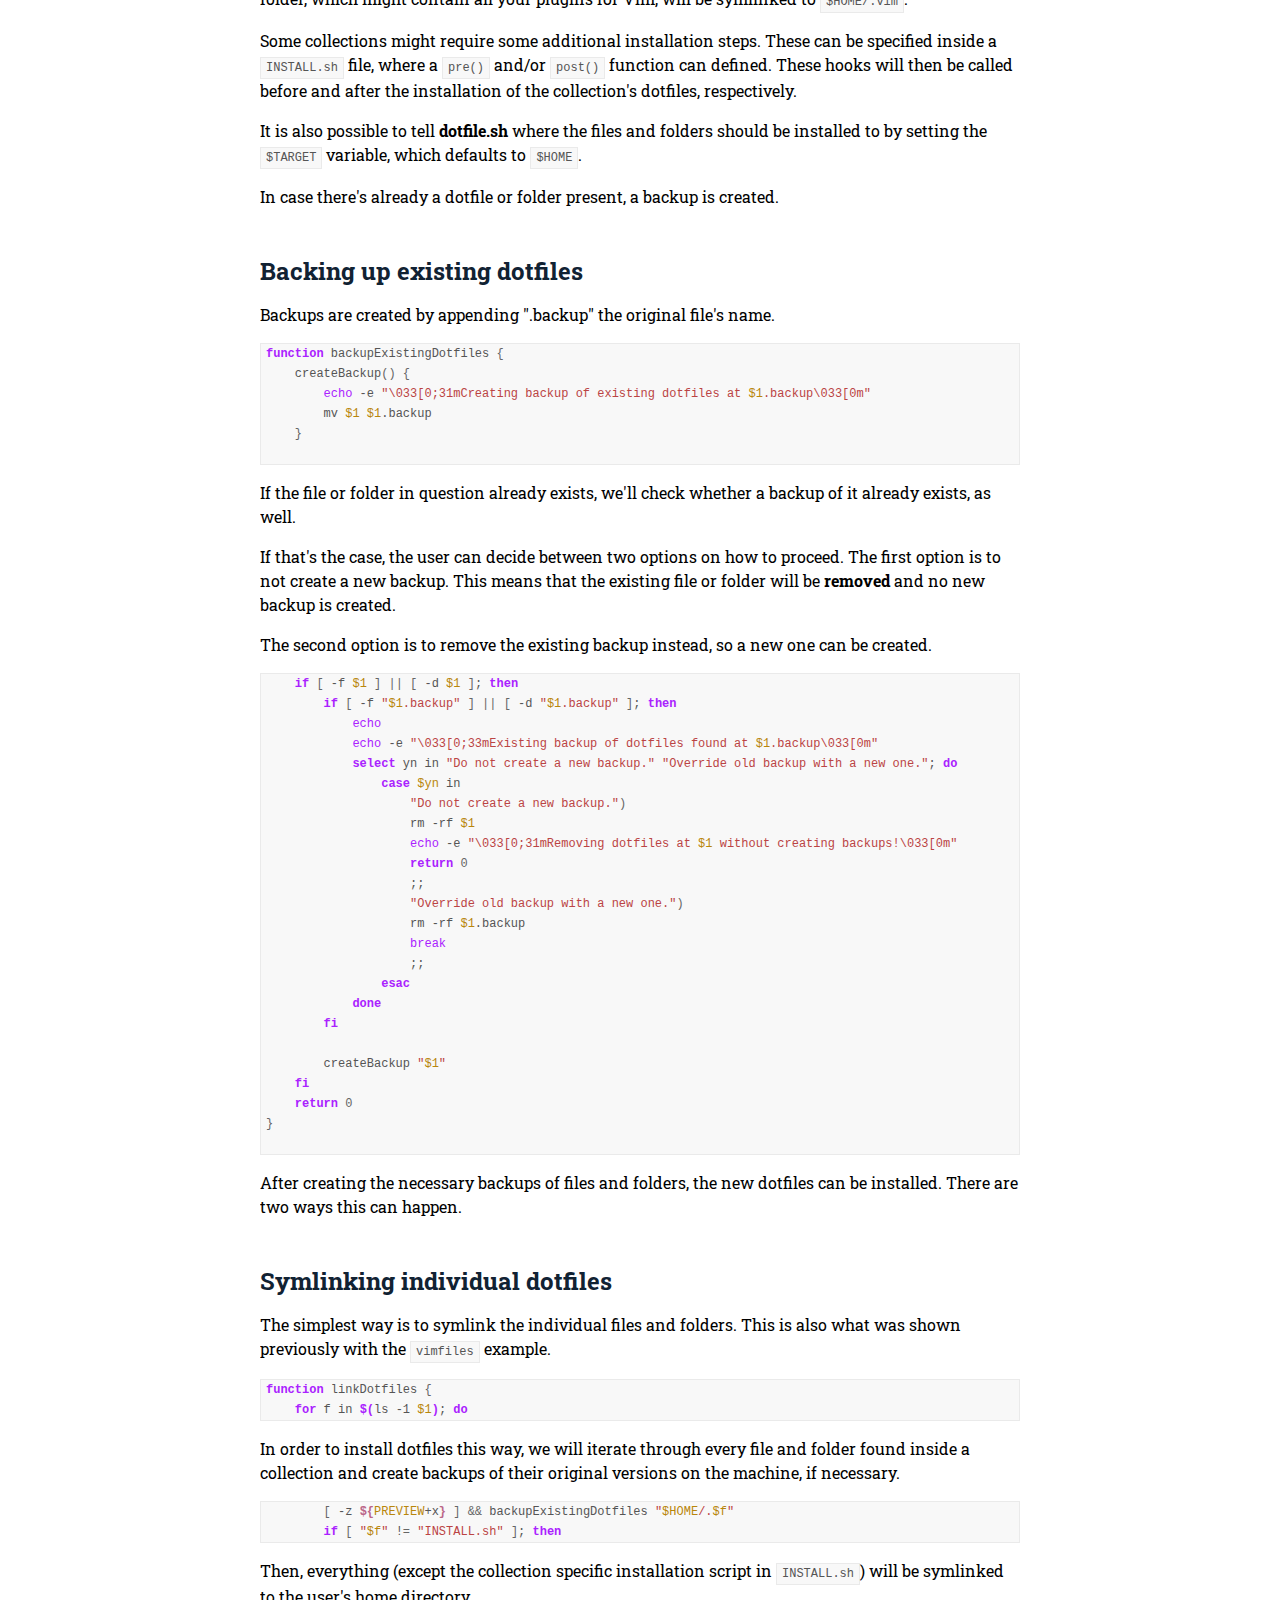
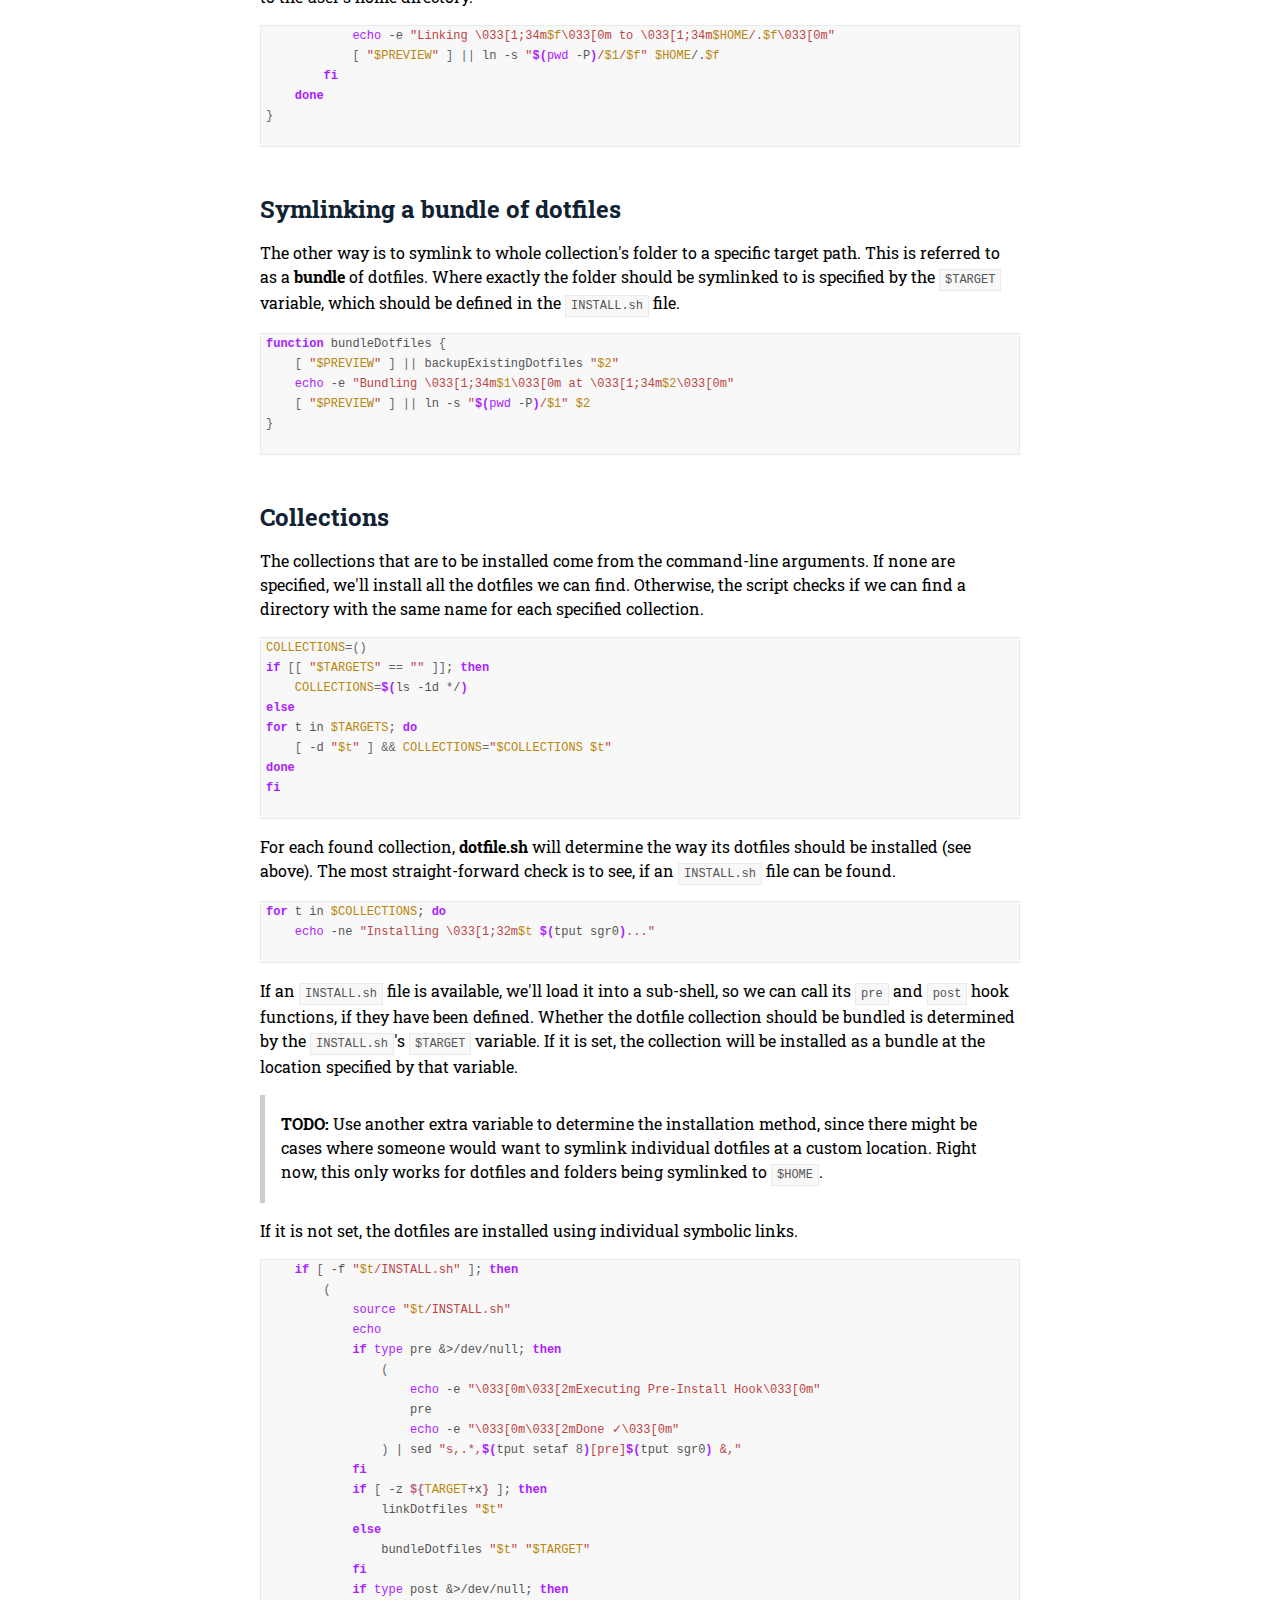
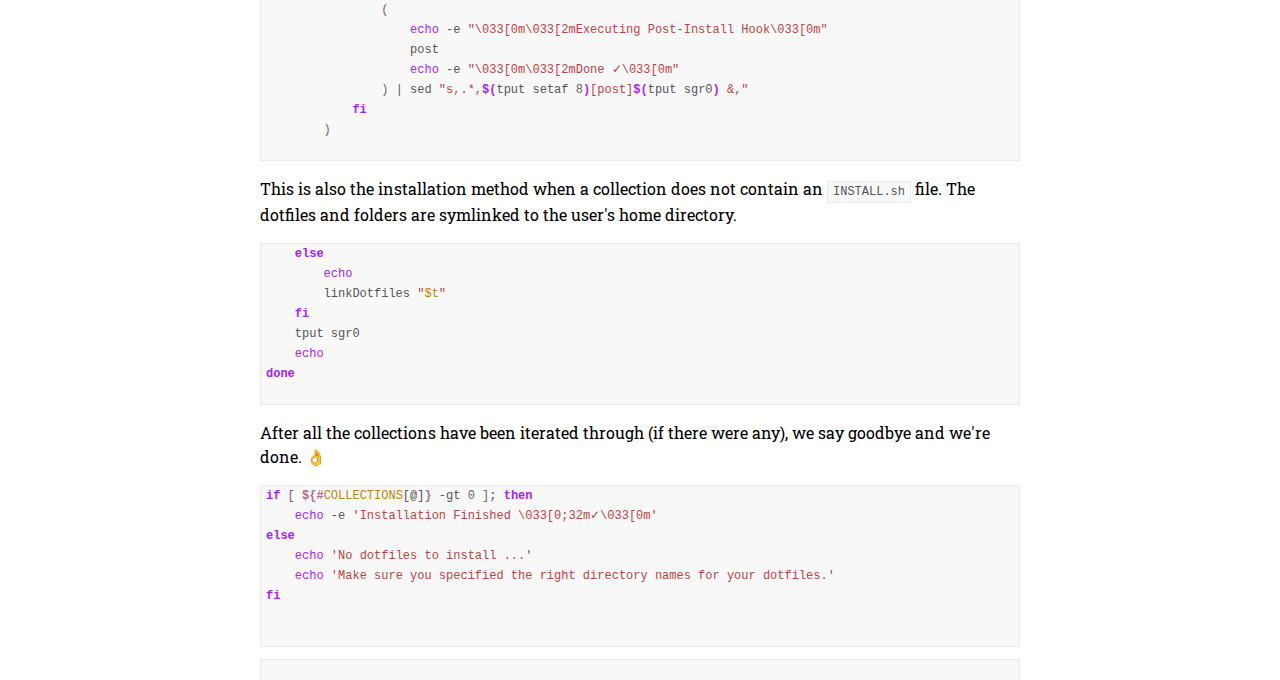
==== commit 3f6eae59: ":books: fixed some documentation" ====
--- a/docs/index.html
+++ b/docs/index.html
@@ -254,7 +254,8 @@
 <div class=container id=container>
     <div id=background></div>
         <div class=header><h1>dotfile.sh</h1></div>
-        <div class=docs><p><strong><a href="https://github.com/zidizei/dotfile.sh/">dotfile.sh</a></strong> is a shell script to install (symlink) various collections of dotfiles onto your system.</p>
+        <div class=docs><p><strong><a href="https://github.com/zidizei/dotfile.sh/">dotfile.sh</a></strong> is a shell script to install
+(symlink) various collections of dotfiles onto your system.</p>
 
 <span></span></div><div class=code><pre>
 <span class="c1">#!/bin/bash</span>
@@ -275,7 +276,8 @@
 
 </pre></div><div class=break></div><div class=docs>
 
-<p>Refer to the <a href="https://github.com/zidizei/dotfile.sh/blob/master/README.md">README</a> for more information about the usage and installation of <strong>dotfile.sh</strong>.</p>
+<p>Refer to the <a href="https://github.com/zidizei/dotfile.sh/blob/master/README.md">README</a> for more
+information about the usage and installation of <strong>dotfile.sh</strong>.</p>
 
 </div><div class=code><pre>
 <span class="nb">set</span> -eo pipefail
@@ -356,11 +358,11 @@
 
 </pre></div><div class=break></div><div class=docs>
 
-<p>If the file or folder in question already exists, we'll check if maybe a backup
-already exists, too.</p>
+<p>If the file or folder in question already exists, we'll check whether a backup of it
+already exists, as well.</p>
 
 <p>If that's the case, the user can decide between two options on how to proceed.
-The first option is to not create a new backup. In this case, the existing file or folder
+The first option is to not create a new backup. This means that the existing file or folder
 will be <strong>removed</strong> and no new backup is created.</p>
 
 <p>The second option is to remove the existing backup instead, so a new
